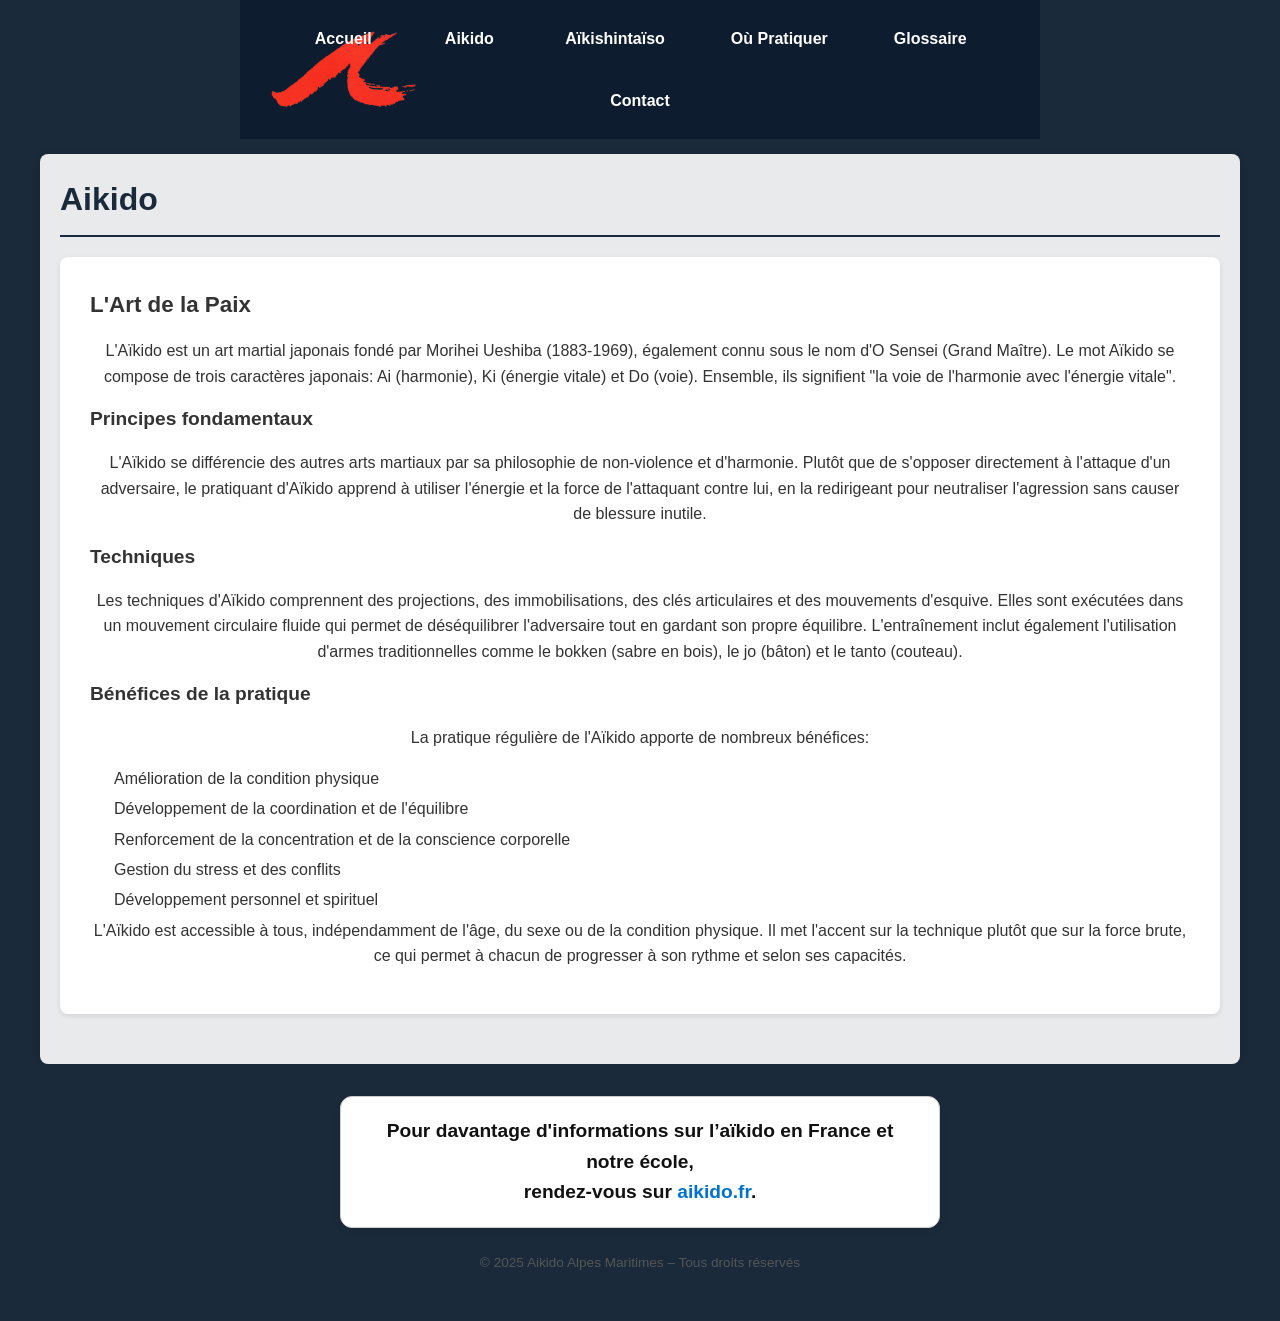
==== aikido.html @ 964fec21 "Initial commit." ====
<!DOCTYPE html>
<html lang="fr">
<head>
    <meta charset="UTF-8">
    <meta name="viewport" content="width=device-width, initial-scale=1.0">
    <title>Aikido</title>
    <link rel="stylesheet" href="style.css">
</head>
<body>
    <header>
        <nav class="nav-banner">
            <div class="nav-inner">
              <a href="index.html" class="nav-link">Accueil</a>
              <a href="aikido.html" class="nav-link">Aikido</a>
              <a href="aikishintaiso.html" class="nav-link">Aïkishintaïso</a>
              <a href="ou-pratiquer.html" class="nav-link">Où Pratiquer</a>
              <a href="glossaire.html" class="nav-link">Glossaire</a>
              <a href="contact.html" class="nav-link">Contact</a>
            </div>
          </nav>
      </header>
    <main class="container">
        <h1>Aikido</h1>
        <div class="aikido-info">
            <h2>L'Art de la Paix</h2>
            <p>L'Aïkido est un art martial japonais fondé par Morihei Ueshiba (1883-1969), également connu sous le nom d'O Sensei (Grand Maître). Le mot Aïkido se compose de trois caractères japonais: Ai (harmonie), Ki (énergie vitale) et Do (voie). Ensemble, ils signifient "la voie de l'harmonie avec l'énergie vitale".</p>
            <h3>Principes fondamentaux</h3>
            <p>L'Aïkido se différencie des autres arts martiaux par sa philosophie de non-violence et d'harmonie. Plutôt que de s'opposer directement à l'attaque d'un adversaire, le pratiquant d'Aïkido apprend à utiliser l'énergie et la force de l'attaquant contre lui, en la redirigeant pour neutraliser l'agression sans causer de blessure inutile.</p>
            <h3>Techniques</h3>
            <p>Les techniques d'Aïkido comprennent des projections, des immobilisations, des clés articulaires et des mouvements d'esquive. Elles sont exécutées dans un mouvement circulaire fluide qui permet de déséquilibrer l'adversaire tout en gardant son propre équilibre. L'entraînement inclut également l'utilisation d'armes traditionnelles comme le bokken (sabre en bois), le jo (bâton) et le tanto (couteau).</p>
            <h3>Bénéfices de la pratique</h3>
            <p>La pratique régulière de l'Aïkido apporte de nombreux bénéfices:</p>
            <ul>
                <li>Amélioration de la condition physique</li>
                <li>Développement de la coordination et de l'équilibre</li>
                <li>Renforcement de la concentration et de la conscience corporelle</li>
                <li>Gestion du stress et des conflits</li>
                <li>Développement personnel et spirituel</li>
            </ul>
            <p>L'Aïkido est accessible à tous, indépendamment de l'âge, du sexe ou de la condition physique. Il met l'accent sur la technique plutôt que sur la force brute, ce qui permet à chacun de progresser à son rythme et selon ses capacités.</p>
        </div>
    </main>
    <footer>
        <div class="footer-card">
          <p class="footer-highlight">
            Pour davantage d'informations sur l’aïkido en France et notre école,<br>
            rendez-vous sur
            <a href="https://www.aikido.fr" target="_blank" rel="noopener">aikido.fr</a>.
          </p>
        </div>
        <p class="footer-copy">&copy; 2025 Aikido Alpes Maritimes – Tous droits réservés</p>
      </footer>
</body>
</html>
---- style.css ----
* {
    margin: 0;
    padding: 0;
    box-sizing: border-box;
    font-family: 'Arial', sans-serif;
}

.nav-banner {
    background: url('images/vague-fond.png') no-repeat left center / contain;
    background-color: #0d1c2e;
    padding: 1rem 0;
    width: 100%;
}

.nav-inner {
    display: flex;
    flex-wrap: wrap;
    justify-content: center;
    gap: 1rem;
    max-width: 1200px;
    margin: 0 auto;
    padding: 0 1rem;
}

body {
    background-color: #1a2a3a;
    color: #333;
    line-height: 1.6;
    min-height: 100vh;
    display: flex;
    flex-direction: column;
}

.container {
    width: 95%;
    max-width: 1200px;
    margin: 0 auto;
    padding: 15px;
    background-color: #fff;
    flex: 1;
}
.content {
    color: #111;
    line-height: 1.6;
}


section {
    margin-bottom: 2rem;
}

section h2 {
    color: #0d1c2e; /* Aikido brand dark blue */
    margin-bottom: 0.5rem;
}

ul {
    list-style-type: none;
    padding-left: 1.5rem;
}

ul li {
    list-style-type: none;
    margin-bottom: 0.3rem;
}

.center {
    text-align: center;
}

.logo {
    font-size: 1.8rem;
    font-weight: bold;
    text-align: center;
    margin-bottom: 15px;
    color: white;
    padding: 0 10px;
}

nav {
    display: flex;
    flex-wrap: wrap;
    justify-content: center;
    background-color: rgba(44, 62, 80, 0.8);
    padding: 5px;
    margin: 0 auto;
    width: 100%;
    max-width: 800px;
}

nav a {
    color: white;
    text-decoration: none;
    padding: 8px 12px;
    margin: 3px;
    transition: background-color 0.3s;
    font-weight: bold;
    border-radius: 4px;
    font-size: 0.9rem;
    text-align: center;
    flex: 1;
    min-width: 100px;
}

nav a:hover {
    background-color: #34495e;
}

nav a.active {
    background-color: #34495e;
    color: white;
}

main.container {
    width: 100%;
    max-width: 1200px;
    margin: 0 auto;
    padding: 20px;
    box-sizing: border-box;
    background-color: rgba(255, 255, 255, 0.9);
    border-radius: 8px;
    margin-top: 15px;
    padding: 15px;
    box-shadow: 0 2px 10px rgba(0, 0, 0, 0.1);
}

h1 {
    color: #1a2a3a;
    font-size: 1.6rem;
    margin-bottom: 20px;
    border-bottom: 2px solid #1a2a3a;
    padding-bottom: 10px;
}

h2 {
    font-size: 1.4rem;
    margin-bottom: 15px;
}

h3 {
    font-size: 1.2rem;
    margin-bottom: 15px;
}

p {
    text-align: center;
    margin-bottom: 15px;
}

.facebook-posts {
    display: flex;
    justify-content: center;
    align-items: center;
    flex-direction: column;
}

.post {
    background-color: white;
    border-radius: 8px;
    padding: 15px;
    box-shadow: 0 2px 5px rgba(0,0,0,0.1);
}

.post-header {
    display: flex;
    align-items: center;
    margin-bottom: 15px;
}

.post-avatar {
    width: 50px;
    height: 50px;
    border-radius: 50%;
    margin-right: 15px;
    background-color: #ddd;
}

.post-meta h3 {
    margin-bottom: 5px;
}

.post-date {
    color: #777;
    font-size: 0.9rem;
}

.post-content {
    margin-bottom: 15px;
}

.post-image {
    width: 100%;
    max-height: 400px;
    object-fit: cover;
    border-radius: 5px;
    margin-bottom: 15px;
}

.aikido-info, .aikishintaiso-info, .practice-info, .contact-info {
    background-color: white;
    border-radius: 8px;
    padding: 30px;
    box-shadow: 0 2px 5px rgba(0,0,0,0.1);
    margin-bottom: 30px;
}

.practice-schedule {
    width: 100%;
    border-collapse: collapse;
    margin-top: 20px;
}

.practice-schedule th, .practice-schedule td {
    border: 1px solid #ddd;
    padding: 12px;
    text-align: left;
}

.practice-schedule th {
    background-color: #f2f2f2;
}

.practice-schedule tr:nth-child(even) {
    background-color: #f9f9f9;
}

.contact-form {
    display: grid;
    gap: 15px;
    margin-top: 20px;
}

.form-group {
    display: flex;
    flex-direction: column;
}

.form-group label {
    margin-bottom: 5px;
    font-weight: bold;
}

.form-group input, .form-group textarea {
    width: 100%;
    padding: 10px;
    border: 1px solid #ddd;
    border-radius: 4px;
    font-size: 1rem;
}

.form-group textarea {
    min-height: 150px;
}

button {
    background-color: #1a2a3a;
    color: white;
    border: none;
    padding: 12px 20px;
    border-radius: 4px;
    cursor: pointer;
    font-weight: bold;
}

button:hover {
    background-color: #34495e;
}

footer {
    background-color: #1a2a3a;
    text-align: center;
    padding: 15px 10px;
    margin-top: auto;
    width: 100%;
    font-size: 0.9rem;
}

/* Dojo Cards Styles */
.dojo-list {
    display: flex;
    flex-wrap: wrap;
    justify-content: space-between;
}

.dojo-card {
    flex: 1 1 calc(33.333% - 20px);
    margin: 10px;
    background-color: white;
    border-radius: 8px;
    padding: 15px;
    box-shadow: 0 2px 5px rgba(0,0,0,0.1);
    display: flex;
    flex-direction: column;
    align-items: center;
    justify-content: space-between;
}

.dojo-card h2 {
    color: #1a2a3a;
    margin-bottom: 15px;
    font-size: 1.5rem;
}

.dojo-card h3 {
    color: #2c3e50;
    margin: 20px 0 10px;
    font-size: 1.2rem;
}

.dojo-card h4 {
    color: #34495e;
    margin: 15px 0 10px;
    font-size: 1.1rem;
}

.dojo-card p {
    margin-bottom: 10px;
    line-height: 1.5;
}

.dojo-card ul {
    list-style-type: disc;
    padding-left: 20px;
    margin-bottom: 15px;
}

.dojo-card ul li {
    margin-bottom: 8px;
    list-style-type: none;
}

/* Media Queries */
@media (min-width: 480px) {
    .logo {
        font-size: 2rem;
    }
    
    nav a {
        padding: 10px 15px;
        font-size: 1rem;
    }
    
    main.container {
        padding: 20px;
    }
}

@media (min-width: 768px) {
    .container {
        width: 90%;
        padding: 20px;
    }
    
    .logo {
        font-size: 2.5rem;
        margin-bottom: 20px;
    }
    
    nav {
        padding: 10px 0;
    }
    
    nav a {
        padding: 10px 20px;
        margin: 0 5px;
        flex: none;
    }
    
    .facebook-posts {
        grid-template-columns: repeat(2, 1fr);
        gap: 25px;
        padding: 0;
    }
    
    .dojo-list {
        grid-template-columns: repeat(2, 1fr);
        gap: 25px;
    }
    
    h1 {
        font-size: 2rem;
    }
}

@media (min-width: 1024px) {
    .dojo-list {
        display: flex;
        flex-wrap: nowrap;
        justify-content: space-between;
    }

    .dojo-card {
        flex: 1 1 calc(33.333% - 20px);
        max-width: calc(33.333% - 20px);
    }
}

/* Loading message */
.loading-message {
    background-color: rgba(255, 255, 255, 0.9);
    border-radius: 8px;
    padding: 20px;
    text-align: center;
    box-shadow: 0 2px 5px rgba(0,0,0,0.1);
    margin: 15px auto;
    max-width: 600px;
}

.loading-message p {
    color: #666;
    font-style: italic;
    margin-bottom: 0;
    font-size: 0.9rem;
}

/* Page visibility */
.page {
    display: none;
    opacity: 0;
    transition: opacity 0.3s ease;
    width: 100%;
    max-width: 1000px;
    margin: 0 auto;
}

.page.active {
    display: block;
    opacity: 1;
}

/* Actualités section */
#actualites {
    max-width: 1200px;
    margin: 0 auto;
}

#actualites h1 {
    text-align: center;
    margin-bottom: 40px;
}

#actualites p {
    text-align: center;
    font-size: 1.1em;
    margin-bottom: 30px;
    color: #2c3e50;
}

.facebook-posts {
    display: grid;
    grid-template-columns: 1fr;
    gap: 30px;
    margin-top: 30px;
    padding: 0 15px;
}

@media (min-width: 768px) {
    .facebook-posts {
        grid-template-columns: repeat(2, 1fr);
    }
}

@media (min-width: 1024px) {
    .facebook-posts {
        grid-template-columns: repeat(3, 1fr);
    }
}

.facebook-container {
    background-color: #f9f9f9;
    border: 1px solid #ddd;
    border-radius: 8px;
    padding: 20px;
    margin-bottom: 30px;
    text-align: center;
}

#facebook-plugin {
    max-width: 500px;
    margin: 0 auto;
}

.loading-message {
    display: none;
}

@media (max-width: 768px) {
    .facebook-container {
        padding: 15px;
    }

    #facebook-plugin {
        width: 100%;
    }

    .dojo-card {
        flex: 1 1 100%;
    }
}

.map-container {
    width: 100%;
    max-width: 100%;
    height: auto;
    margin: 0;
    box-shadow: none;
}

iframe {
    width: 100%;
    height: 300px;
    max-width: 100%;
    border: 0;
    display: block;
    margin: 0 auto;
}

@media (max-width: 768px) {
    iframe {
        width: 100%;
        height: auto;
    }
} 

/* Facebook content wrapper for centering */
.facebook-content-wrapper {
    display: flex;
    flex-direction: column;
    align-items: center;
    width: 100%;
    max-width: 600px;
    margin: 0 auto;
}

/* Facebook posts styling */
.facebook-posts {
    width: 100%;
    margin-top: 20px;
}

.loading-message {
    padding: 15px;
    background-color: #f5f5f5;
    border-radius: 5px;
    text-align: center;
    color: #666;
}

.post {
    margin-bottom: 20px;
    padding: 15px;
    background-color: white;
    border-radius: 8px;
    box-shadow: 0 1px 3px rgba(0, 0, 0, 0.1);
    width: 100%;
    box-sizing: border-box;
}

.post-header {
    display: flex;
    align-items: center;
    margin-bottom: 10px;
}

.post-avatar {
    width: 40px;
    height: 40px;
    min-width: 40px; /* Prevent shrinking on small screens */
    border-radius: 50%;
    background-color: #f0f0f0;
    overflow: hidden;
    margin-right: 10px;
}

.post-avatar img {
    width: 100%;
    height: 100%;
    object-fit: cover;
}

.post-meta {
    overflow: hidden; /* Prevent text overflow */
}

.post-meta h3 {
    margin: 0;
    font-size: 16px;
    font-weight: 600;
    white-space: nowrap;
    overflow: hidden;
    text-overflow: ellipsis;
}

.post-date {
    font-size: 12px;
    color: #666;
}

.post-content {
    line-height: 1.4;
}

.post-content p {
    margin-top: 0;
    word-wrap: break-word;
}

.post-image {
    max-width: 100%;
    height: auto;
    margin: 10px 0;
    border-radius: 4px;
    display: block;
}

.post-link {
    display: inline-block;
    margin-top: 10px;
    color: #3b5998;
    text-decoration: none;
    font-size: 14px;
}

.post-link:hover {
    text-decoration: underline;
}

.error-message {
    background-color: #fff8f8;
    border-left: 3px solid #ffcccb;
}

.error-message p {
    color: #555;
}

.error-message a {
    color: #3b5998;
    text-decoration: none;
}

.error-message a:hover {
    text-decoration: underline;
}

/* Make sure Facebook plugin and our custom posts don't show at the same time */
.fb-page-container {
    display: none; /* Hidden by default, will be shown as fallback */
    width: 100%;
    max-width: 500px;
    margin: 0 auto;
}

/* Make the embedded Facebook timeline responsive */
.fb-page {
    width: 100%;
}

.fb-page span,
.fb-page iframe {
    width: 100% !important;
    max-width: 100% !important;
}

/* Responsive adjustments */
@media (max-width: 768px) {
    .facebook-content-wrapper {
        padding: 0 10px;
    }
    
    .post {
        padding: 12px;
    }
    
    .post-avatar {
        width: 36px;
        height: 36px;
        min-width: 36px;
    }
    
    .post-meta h3 {
        font-size: 15px;
    }
    
    .post-date {
        font-size: 11px;
    }
}

@media (max-width: 480px) {
    .post {
        padding: 10px;
    }
    
    .post-avatar {
        width: 32px;
        height: 32px;
        min-width: 32px;
    }
    
    .post-content {
        font-size: 14px;
    }
}   
/* Facebook content wrapper for centering */
.facebook-content-wrapper {
    display: flex;
    flex-direction: column;
    align-items: center;
    width: 100%;
    max-width: 600px;
    margin: 0 auto;
    position: relative; /* For proper positioning of loading elements */
}

/* Facebook posts styling */
.facebook-posts {
    width: 100%;
    margin-top: 20px;
    min-height: 200px; /* Ensure there's space while loading */
}

.loading-message {
    padding: 15px;
    background-color: #f5f5f5;
    border-radius: 5px;
    text-align: center;
    color: #666;
    display: flex;
    align-items: center;
    justify-content: center;
}

/* Loading animation */
.loading-message:before {
    content: "";
    display: inline-block;
    width: 20px;
    height: 20px;
    margin-right: 10px;
    border: 3px solid #ddd;
    border-top-color: #3b5998;
    border-radius: 50%;
    animation: spinner 1s linear infinite;
}

@keyframes spinner {
    to {transform: rotate(360deg);}
}

.post {
    margin-bottom: 20px;
    padding: 15px;
    background-color: white;
    border-radius: 8px;
    box-shadow: 0 1px 3px rgba(0, 0, 0, 0.1);
    width: 100%;
    box-sizing: border-box;
    opacity: 0;
    animation: fadeIn 0.5s forwards;
}

@keyframes fadeIn {
    to {opacity: 1;}
}

/* Add some delay to each post for a nicer effect */
.post:nth-child(1) { animation-delay: 0.1s; }
.post:nth-child(2) { animation-delay: 0.2s; }
.post:nth-child(3) { animation-delay: 0.3s; }
.post:nth-child(4) { animation-delay: 0.4s; }
.post:nth-child(5) { animation-delay: 0.5s; }
.post:nth-child(6) { animation-delay: 0.6s; }

.post-header {
    display: flex;
    align-items: center;
    margin-bottom: 10px;
}

.post-avatar {
    width: 40px;
    height: 40px;
    min-width: 40px; /* Prevent shrinking on small screens */
    border-radius: 50%;
    background-color: #f0f0f0;
    overflow: hidden;
    margin-right: 10px;
}

.post-avatar img {
    width: 100%;
    height: 100%;
    object-fit: cover;
}

.post-meta {
    overflow: hidden; /* Prevent text overflow */
}

.post-meta h3 {
    margin: 0;
    font-size: 16px;
    font-weight: 600;
    white-space: nowrap;
    overflow: hidden;
    text-overflow: ellipsis;
}

.post-date {
    font-size: 12px;
    color: #666;
}

.post-content {
    line-height: 1.4;
}

.post-content p {
    margin-top: 0;
    word-wrap: break-word;
}

.post-image {
    max-width: 100%;
    height: auto;
    margin: 10px 0;
    border-radius: 4px;
    display: block;
}

.post-link {
    display: inline-block;
    margin-top: 10px;
    color: #3b5998;
    text-decoration: none;
    font-size: 14px;
}

.post-link:hover {
    text-decoration: underline;
}

.error-message {
    background-color: #fff8f8;
    border-left: 3px solid #ffcccb;
}

.error-message p {
    color: #555;
}

.error-message a {
    color: #3b5998;
    text-decoration: none;
}

.error-message a:hover {
    text-decoration: underline;
}

/* Facebook plugin styling */
.fb-page-container {
    width: 100%;
    max-width: 500px;
    margin: 0 auto;
}

/* Make the embedded Facebook timeline responsive */
.fb-page {
    width: 100%;
}

.fb-page span,
.fb-page iframe {
    width: 100% !important;
    max-width: 100% !important;
}

/* Static fallback message styling */
.static-fallback-message {
    padding: 15px;
    background-color: #f8f9fa;
    border-radius: 8px;
    text-align: center;
    margin-top: 20px;
    border: 1px solid #e9ecef;
}

.static-fallback-message p {
    margin: 0;
    color: #555;
}

.static-fallback-message a {
    color: #3b5998;
    font-weight: bold;
    text-decoration: none;
}

.static-fallback-message a:hover {
    text-decoration: underline;
}

/* Responsive adjustments */
@media (max-width: 768px) {
    .facebook-content-wrapper {
        padding: 0 10px;
    }
    
    .post {
        padding: 12px;
    }
    
    .post-avatar {
        width: 36px;
        height: 36px;
        min-width: 36px;
    }
    
    .post-meta h3 {
        font-size: 15px;
    }
    
    .post-date {
        font-size: 11px;
    }
}

@media (max-width: 480px) {
    .post {
        padding: 10px;
    }
    
    .post-avatar {
        width: 32px;
        height: 32px;
        min-width: 32px;
    }
    
    .post-content {
        font-size: 14px;
    }
}

footer {
    padding: 2rem 1rem;
    text-align: center;
    font-size: 0.95rem;
    color: #111;
}

.footer-card {
    background-color: #ffffff;
    border: 1px solid #ccc;
    border-radius: 12px;
    padding: 1.2rem 1.5rem;
    margin: 0 auto 1.5rem;
    max-width: 600px;
    box-shadow: 0 4px 8px rgba(0, 0, 0, 0.05);
    color: #111;
}

.footer-card h4 {
    margin: 0;
    font-size: 1rem;
    font-weight: normal;
    color: #111;
}

.footer-card a {
    color: #0074cc;
    text-decoration: none;
    font-weight: 600;
}

.footer-card a:hover {
    text-decoration: underline;
}

.footer-copy {
    font-size: 0.85rem;
    color: #555;
}

.footer-highlight {
    font-size: 1.2rem;
    font-weight: 600;
    color: #111;
    margin: 0;
}
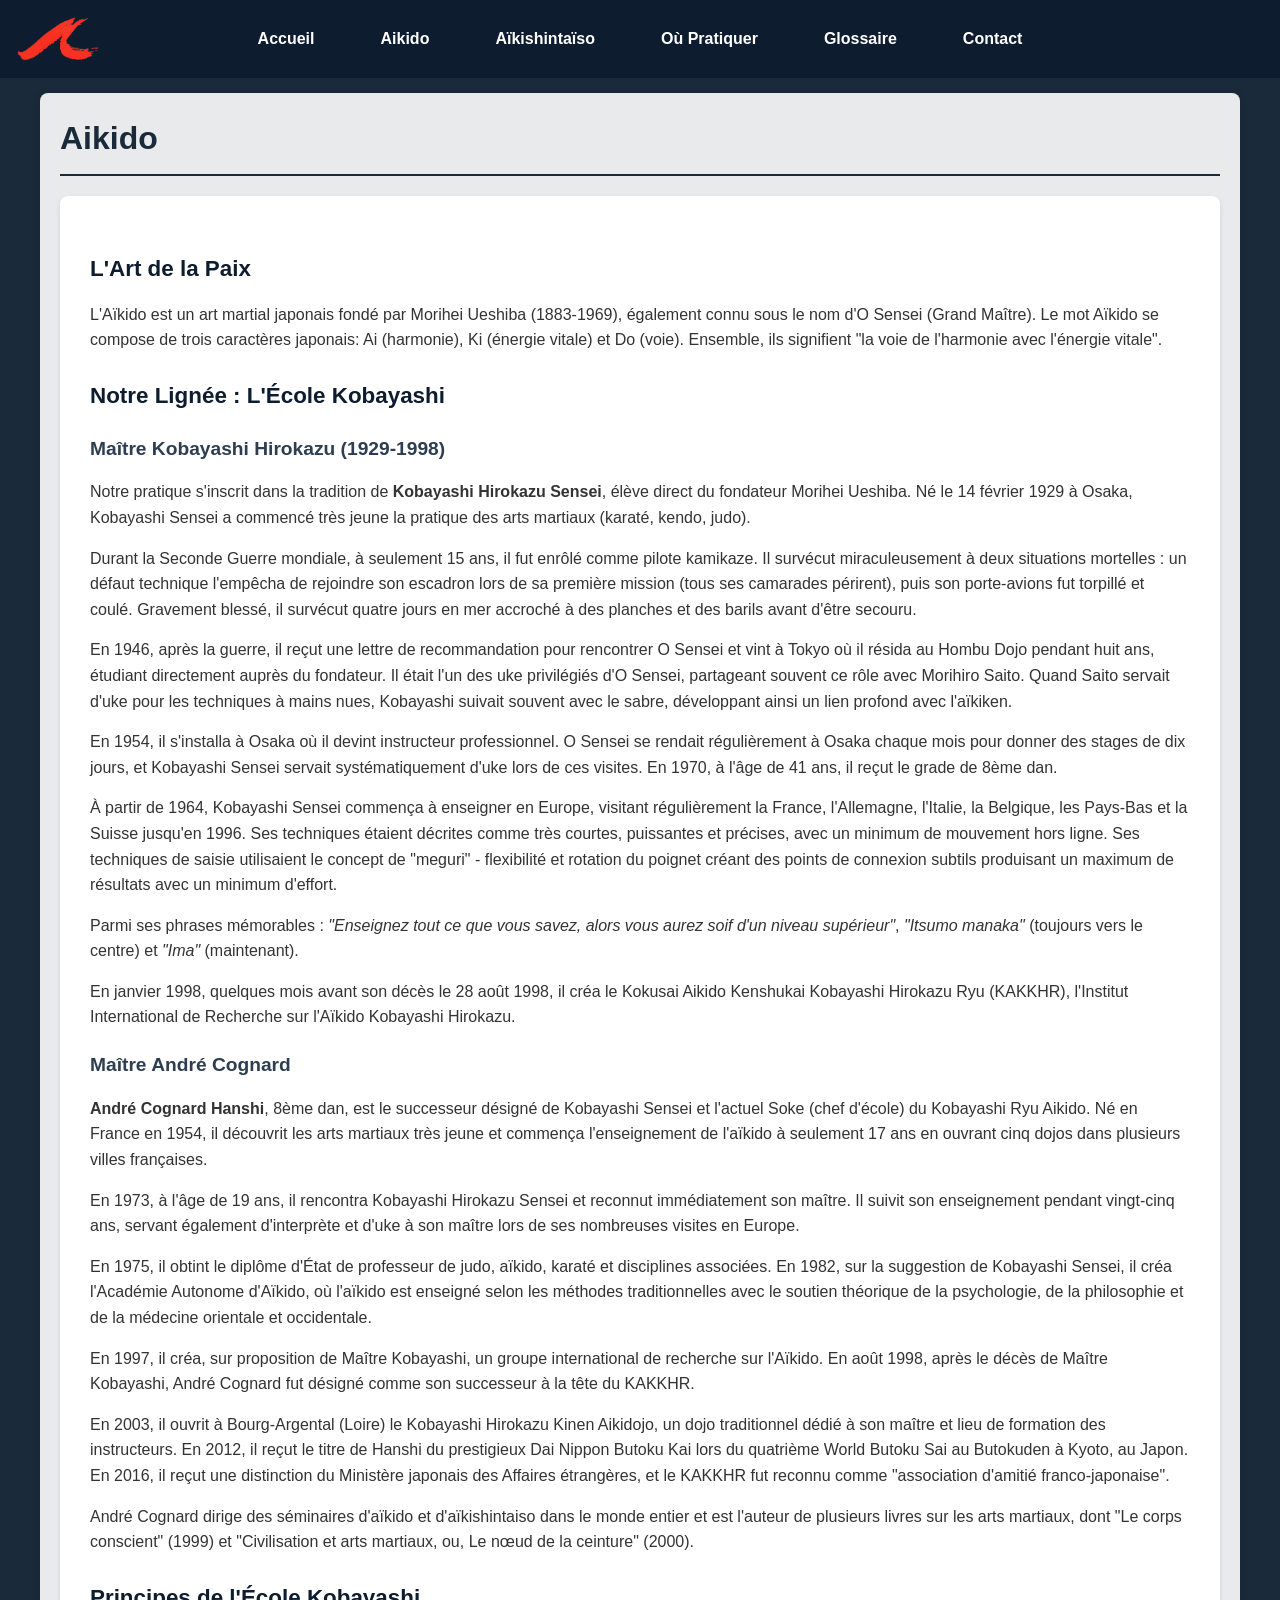
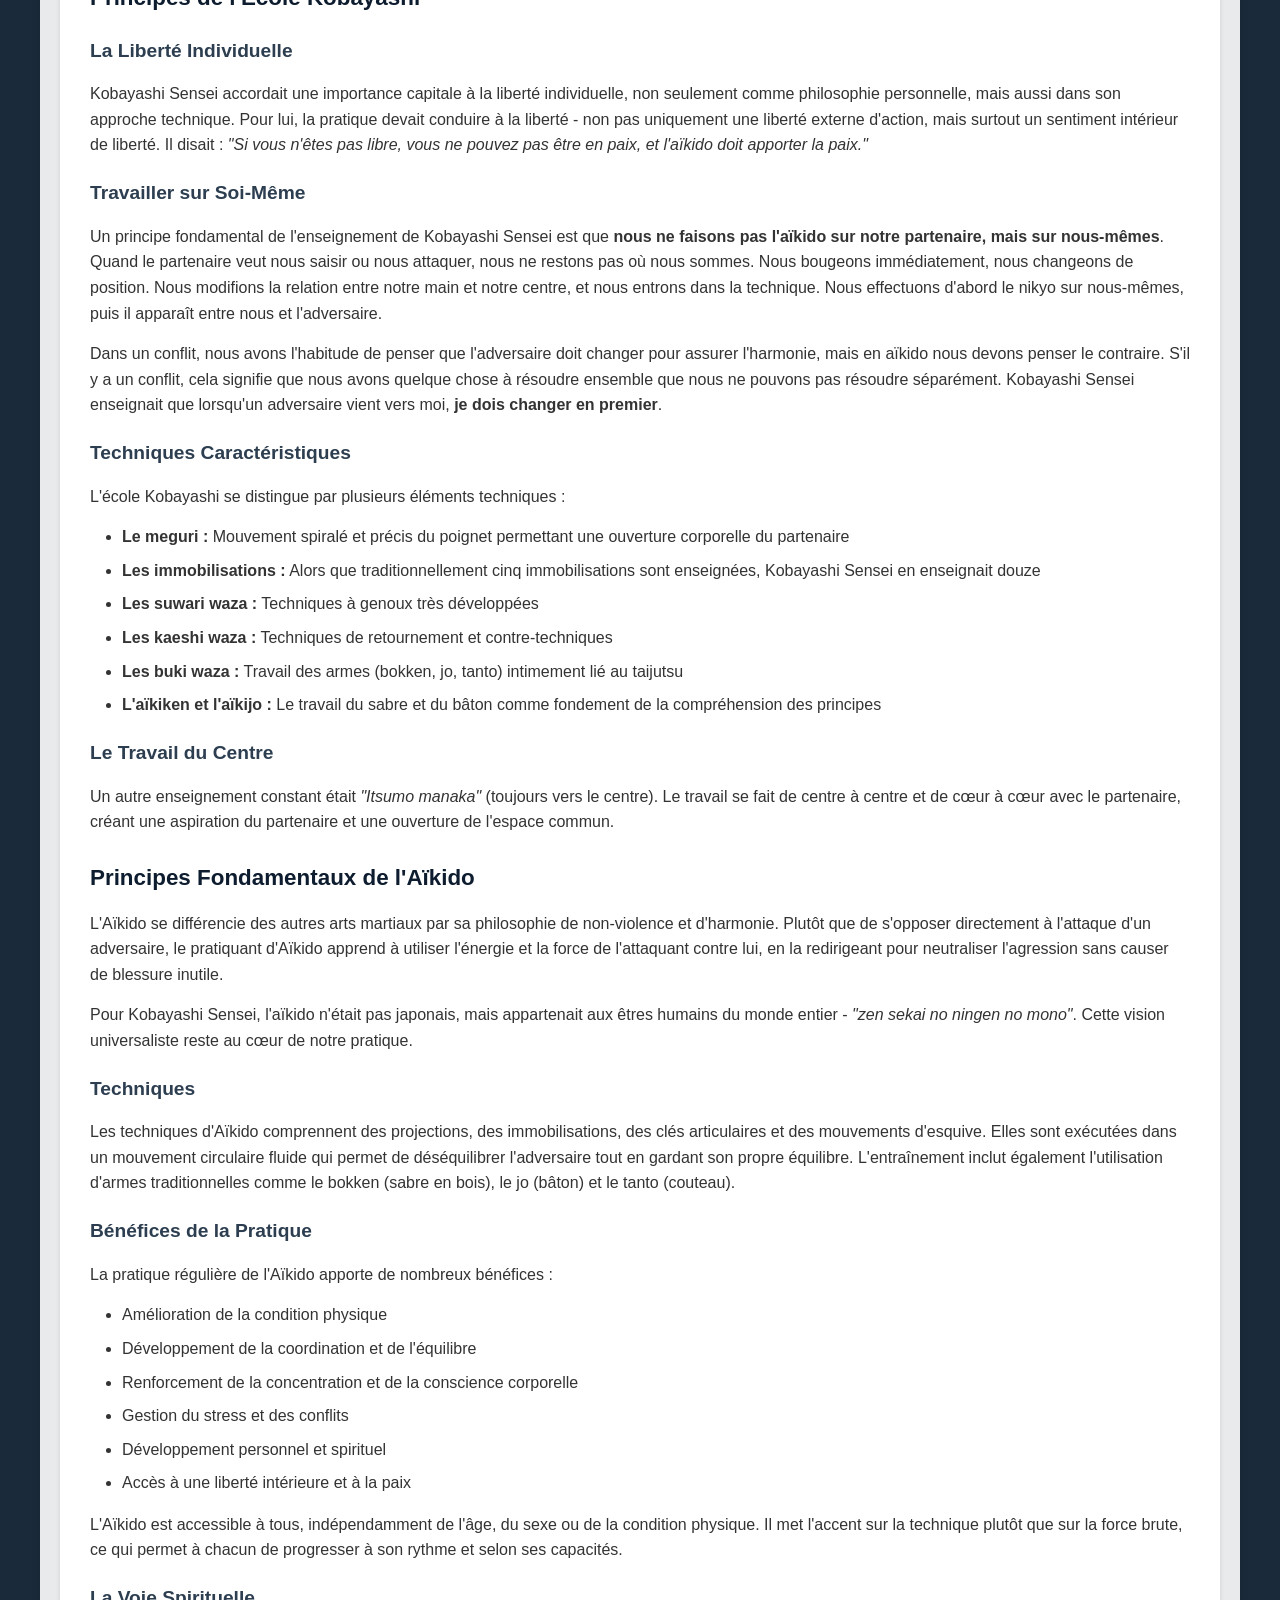
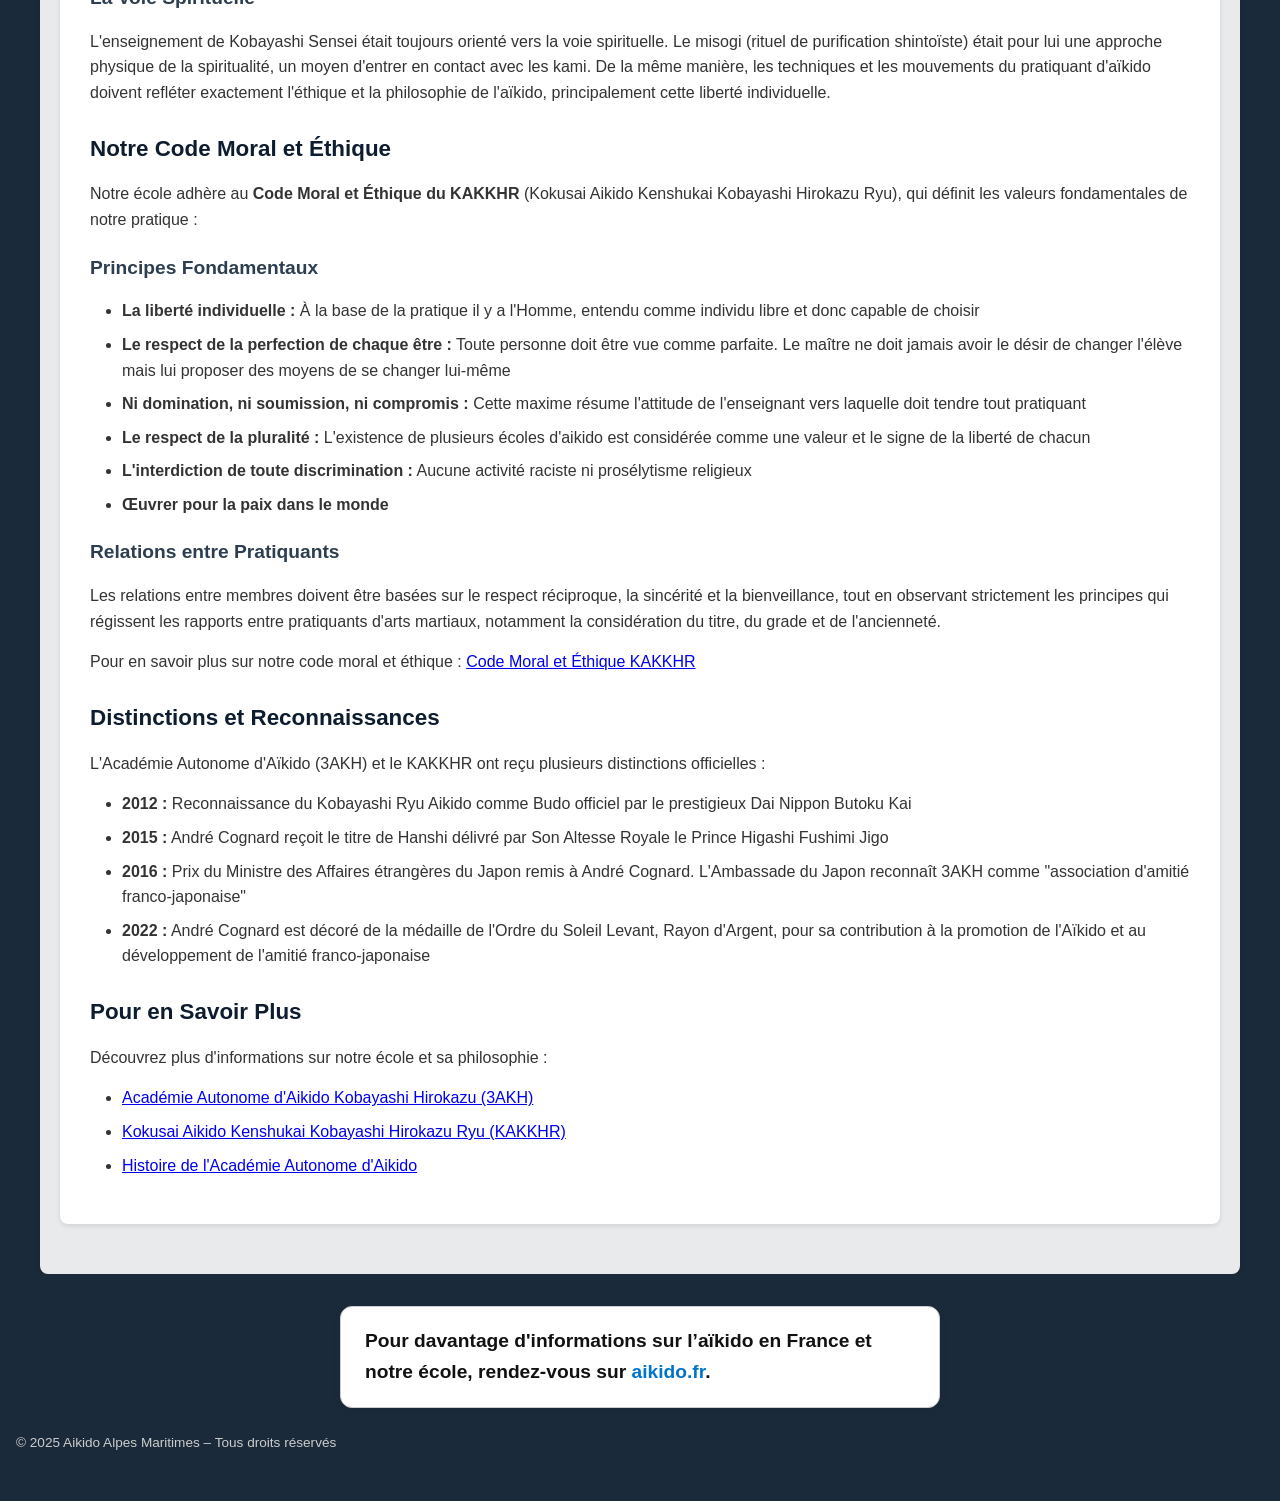
==== commit e2192253: "Fixed documentation and added favico and stuff." ====
--- a/aikido.html
+++ b/aikido.html
@@ -1,54 +1,154 @@
-<!DOCTYPE html>
-<html lang="fr">
-<head>
-    <meta charset="UTF-8">
-    <meta name="viewport" content="width=device-width, initial-scale=1.0">
-    <title>Aikido</title>
-    <link rel="stylesheet" href="style.css">
-</head>
-<body>
-    <header>
-        <nav class="nav-banner">
-            <div class="nav-inner">
-              <a href="index.html" class="nav-link">Accueil</a>
-              <a href="aikido.html" class="nav-link">Aikido</a>
-              <a href="aikishintaiso.html" class="nav-link">Aïkishintaïso</a>
-              <a href="ou-pratiquer.html" class="nav-link">Où Pratiquer</a>
-              <a href="glossaire.html" class="nav-link">Glossaire</a>
-              <a href="contact.html" class="nav-link">Contact</a>
-            </div>
-          </nav>
-      </header>
-    <main class="container">
-        <h1>Aikido</h1>
-        <div class="aikido-info">
-            <h2>L'Art de la Paix</h2>
-            <p>L'Aïkido est un art martial japonais fondé par Morihei Ueshiba (1883-1969), également connu sous le nom d'O Sensei (Grand Maître). Le mot Aïkido se compose de trois caractères japonais: Ai (harmonie), Ki (énergie vitale) et Do (voie). Ensemble, ils signifient "la voie de l'harmonie avec l'énergie vitale".</p>
-            <h3>Principes fondamentaux</h3>
-            <p>L'Aïkido se différencie des autres arts martiaux par sa philosophie de non-violence et d'harmonie. Plutôt que de s'opposer directement à l'attaque d'un adversaire, le pratiquant d'Aïkido apprend à utiliser l'énergie et la force de l'attaquant contre lui, en la redirigeant pour neutraliser l'agression sans causer de blessure inutile.</p>
-            <h3>Techniques</h3>
-            <p>Les techniques d'Aïkido comprennent des projections, des immobilisations, des clés articulaires et des mouvements d'esquive. Elles sont exécutées dans un mouvement circulaire fluide qui permet de déséquilibrer l'adversaire tout en gardant son propre équilibre. L'entraînement inclut également l'utilisation d'armes traditionnelles comme le bokken (sabre en bois), le jo (bâton) et le tanto (couteau).</p>
-            <h3>Bénéfices de la pratique</h3>
-            <p>La pratique régulière de l'Aïkido apporte de nombreux bénéfices:</p>
-            <ul>
-                <li>Amélioration de la condition physique</li>
-                <li>Développement de la coordination et de l'équilibre</li>
-                <li>Renforcement de la concentration et de la conscience corporelle</li>
-                <li>Gestion du stress et des conflits</li>
-                <li>Développement personnel et spirituel</li>
-            </ul>
-            <p>L'Aïkido est accessible à tous, indépendamment de l'âge, du sexe ou de la condition physique. Il met l'accent sur la technique plutôt que sur la force brute, ce qui permet à chacun de progresser à son rythme et selon ses capacités.</p>
-        </div>
-    </main>
-    <footer>
-        <div class="footer-card">
-          <p class="footer-highlight">
-            Pour davantage d'informations sur l’aïkido en France et notre école,<br>
-            rendez-vous sur
-            <a href="https://www.aikido.fr" target="_blank" rel="noopener">aikido.fr</a>.
-          </p>
-        </div>
-        <p class="footer-copy">&copy; 2025 Aikido Alpes Maritimes – Tous droits réservés</p>
-      </footer>
-</body>
-</html> +<!DOCTYPE html>
+<html lang="fr">
+<head>
+    <meta charset="UTF-8">
+    <meta name="viewport" content="width=device-width, initial-scale=1.0">
+    <title>Aikido</title>
+    <link rel="stylesheet" href="style.css">
+    <link rel="icon" type="image/x-icon" href="favicon.ico">
+</head>
+<body>
+    <header>
+        <nav class="nav-banner">
+            <div class="nav-inner">
+              <a href="index.html" class="nav-link">Accueil</a>
+              <a href="aikido.html" class="nav-link">Aikido</a>
+              <a href="aikishintaiso.html" class="nav-link">Aïkishintaïso</a>
+              <a href="ou-pratiquer.html" class="nav-link">Où Pratiquer</a>
+              <a href="glossaire.html" class="nav-link">Glossaire</a>
+              <a href="contact.html" class="nav-link">Contact</a>
+            </div>
+          </nav>
+      </header>
+    <main class="container">
+        <h1>Aikido</h1>
+        <div class="aikido-info">
+            <h2>L'Art de la Paix</h2>
+            <p>L'Aïkido est un art martial japonais fondé par Morihei Ueshiba (1883-1969), également connu sous le nom d'O Sensei (Grand Maître). Le mot Aïkido se compose de trois caractères japonais: Ai (harmonie), Ki (énergie vitale) et Do (voie). Ensemble, ils signifient "la voie de l'harmonie avec l'énergie vitale".</p>
+            
+            <h2>Notre Lignée : L'École Kobayashi</h2>
+            
+            <h3>Maître Kobayashi Hirokazu (1929-1998)</h3>
+            <p>Notre pratique s'inscrit dans la tradition de <strong>Kobayashi Hirokazu Sensei</strong>, élève direct du fondateur Morihei Ueshiba. Né le 14 février 1929 à Osaka, Kobayashi Sensei a commencé très jeune la pratique des arts martiaux (karaté, kendo, judo).</p>
+            
+            <p>Durant la Seconde Guerre mondiale, à seulement 15 ans, il fut enrôlé comme pilote kamikaze. Il survécut miraculeusement à deux situations mortelles : un défaut technique l'empêcha de rejoindre son escadron lors de sa première mission (tous ses camarades périrent), puis son porte-avions fut torpillé et coulé. Gravement blessé, il survécut quatre jours en mer accroché à des planches et des barils avant d'être secouru.</p>
+            
+            <p>En 1946, après la guerre, il reçut une lettre de recommandation pour rencontrer O Sensei et vint à Tokyo où il résida au Hombu Dojo pendant huit ans, étudiant directement auprès du fondateur. Il était l'un des uke privilégiés d'O Sensei, partageant souvent ce rôle avec Morihiro Saito. Quand Saito servait d'uke pour les techniques à mains nues, Kobayashi suivait souvent avec le sabre, développant ainsi un lien profond avec l'aïkiken.</p>
+            
+            <p>En 1954, il s'installa à Osaka où il devint instructeur professionnel. O Sensei se rendait régulièrement à Osaka chaque mois pour donner des stages de dix jours, et Kobayashi Sensei servait systématiquement d'uke lors de ces visites. En 1970, à l'âge de 41 ans, il reçut le grade de 8ème dan.</p>
+            
+            <p>À partir de 1964, Kobayashi Sensei commença à enseigner en Europe, visitant régulièrement la France, l'Allemagne, l'Italie, la Belgique, les Pays-Bas et la Suisse jusqu'en 1996. Ses techniques étaient décrites comme très courtes, puissantes et précises, avec un minimum de mouvement hors ligne. Ses techniques de saisie utilisaient le concept de "meguri" - flexibilité et rotation du poignet créant des points de connexion subtils produisant un maximum de résultats avec un minimum d'effort.</p>
+            
+            <p>Parmi ses phrases mémorables : <em>"Enseignez tout ce que vous savez, alors vous aurez soif d'un niveau supérieur"</em>, <em>"Itsumo manaka"</em> (toujours vers le centre) et <em>"Ima"</em> (maintenant).</p>
+            
+            <p>En janvier 1998, quelques mois avant son décès le 28 août 1998, il créa le Kokusai Aikido Kenshukai Kobayashi Hirokazu Ryu (KAKKHR), l'Institut International de Recherche sur l'Aïkido Kobayashi Hirokazu.</p>
+            
+            <h3>Maître André Cognard</h3>
+            <p><strong>André Cognard Hanshi</strong>, 8ème dan, est le successeur désigné de Kobayashi Sensei et l'actuel Soke (chef d'école) du Kobayashi Ryu Aikido. Né en France en 1954, il découvrit les arts martiaux très jeune et commença l'enseignement de l'aïkido à seulement 17 ans en ouvrant cinq dojos dans plusieurs villes françaises.</p>
+            
+            <p>En 1973, à l'âge de 19 ans, il rencontra Kobayashi Hirokazu Sensei et reconnut immédiatement son maître. Il suivit son enseignement pendant vingt-cinq ans, servant également d'interprète et d'uke à son maître lors de ses nombreuses visites en Europe.</p>
+            
+            <p>En 1975, il obtint le diplôme d'État de professeur de judo, aïkido, karaté et disciplines associées. En 1982, sur la suggestion de Kobayashi Sensei, il créa l'Académie Autonome d'Aïkido, où l'aïkido est enseigné selon les méthodes traditionnelles avec le soutien théorique de la psychologie, de la philosophie et de la médecine orientale et occidentale.</p>
+            
+            <p>En 1997, il créa, sur proposition de Maître Kobayashi, un groupe international de recherche sur l'Aïkido. En août 1998, après le décès de Maître Kobayashi, André Cognard fut désigné comme son successeur à la tête du KAKKHR.</p>
+            
+            <p>En 2003, il ouvrit à Bourg-Argental (Loire) le Kobayashi Hirokazu Kinen Aikidojo, un dojo traditionnel dédié à son maître et lieu de formation des instructeurs. En 2012, il reçut le titre de Hanshi du prestigieux Dai Nippon Butoku Kai lors du quatrième World Butoku Sai au Butokuden à Kyoto, au Japon. En 2016, il reçut une distinction du Ministère japonais des Affaires étrangères, et le KAKKHR fut reconnu comme "association d'amitié franco-japonaise".</p>
+            
+            <p>André Cognard dirige des séminaires d'aïkido et d'aïkishintaiso dans le monde entier et est l'auteur de plusieurs livres sur les arts martiaux, dont "Le corps conscient" (1999) et "Civilisation et arts martiaux, ou, Le nœud de la ceinture" (2000).</p>
+            
+            <h2>Principes de l'École Kobayashi</h2>
+            
+            <h3>La Liberté Individuelle</h3>
+            <p>Kobayashi Sensei accordait une importance capitale à la liberté individuelle, non seulement comme philosophie personnelle, mais aussi dans son approche technique. Pour lui, la pratique devait conduire à la liberté - non pas uniquement une liberté externe d'action, mais surtout un sentiment intérieur de liberté. Il disait : <em>"Si vous n'êtes pas libre, vous ne pouvez pas être en paix, et l'aïkido doit apporter la paix."</em></p>
+            
+            <h3>Travailler sur Soi-Même</h3>
+            <p>Un principe fondamental de l'enseignement de Kobayashi Sensei est que <strong>nous ne faisons pas l'aïkido sur notre partenaire, mais sur nous-mêmes</strong>. Quand le partenaire veut nous saisir ou nous attaquer, nous ne restons pas où nous sommes. Nous bougeons immédiatement, nous changeons de position. Nous modifions la relation entre notre main et notre centre, et nous entrons dans la technique. Nous effectuons d'abord le nikyo sur nous-mêmes, puis il apparaît entre nous et l'adversaire.</p>
+            
+            <p>Dans un conflit, nous avons l'habitude de penser que l'adversaire doit changer pour assurer l'harmonie, mais en aïkido nous devons penser le contraire. S'il y a un conflit, cela signifie que nous avons quelque chose à résoudre ensemble que nous ne pouvons pas résoudre séparément. Kobayashi Sensei enseignait que lorsqu'un adversaire vient vers moi, <strong>je dois changer en premier</strong>.</p>
+            
+            <h3>Techniques Caractéristiques</h3>
+            <p>L'école Kobayashi se distingue par plusieurs éléments techniques :</p>
+            <ul>
+                <li><strong>Le meguri :</strong> Mouvement spiralé et précis du poignet permettant une ouverture corporelle du partenaire</li>
+                <li><strong>Les immobilisations :</strong> Alors que traditionnellement cinq immobilisations sont enseignées, Kobayashi Sensei en enseignait douze</li>
+                <li><strong>Les suwari waza :</strong> Techniques à genoux très développées</li>
+                <li><strong>Les kaeshi waza :</strong> Techniques de retournement et contre-techniques</li>
+                <li><strong>Les buki waza :</strong> Travail des armes (bokken, jo, tanto) intimement lié au taijutsu</li>
+                <li><strong>L'aïkiken et l'aïkijo :</strong> Le travail du sabre et du bâton comme fondement de la compréhension des principes</li>
+            </ul>
+            
+            <h3>Le Travail du Centre</h3>
+            <p>Un autre enseignement constant était <em>"Itsumo manaka"</em> (toujours vers le centre). Le travail se fait de centre à centre et de cœur à cœur avec le partenaire, créant une aspiration du partenaire et une ouverture de l'espace commun.</p>
+            
+            <h2>Principes Fondamentaux de l'Aïkido</h2>
+            <p>L'Aïkido se différencie des autres arts martiaux par sa philosophie de non-violence et d'harmonie. Plutôt que de s'opposer directement à l'attaque d'un adversaire, le pratiquant d'Aïkido apprend à utiliser l'énergie et la force de l'attaquant contre lui, en la redirigeant pour neutraliser l'agression sans causer de blessure inutile.</p>
+            
+            <p>Pour Kobayashi Sensei, l'aïkido n'était pas japonais, mais appartenait aux êtres humains du monde entier - <em>"zen sekai no ningen no mono"</em>. Cette vision universaliste reste au cœur de notre pratique.</p>
+            
+            <h3>Techniques</h3>
+            <p>Les techniques d'Aïkido comprennent des projections, des immobilisations, des clés articulaires et des mouvements d'esquive. Elles sont exécutées dans un mouvement circulaire fluide qui permet de déséquilibrer l'adversaire tout en gardant son propre équilibre. L'entraînement inclut également l'utilisation d'armes traditionnelles comme le bokken (sabre en bois), le jo (bâton) et le tanto (couteau).</p>
+            
+            <h3>Bénéfices de la Pratique</h3>
+            <p>La pratique régulière de l'Aïkido apporte de nombreux bénéfices :</p>
+            <ul>
+                <li>Amélioration de la condition physique</li>
+                <li>Développement de la coordination et de l'équilibre</li>
+                <li>Renforcement de la concentration et de la conscience corporelle</li>
+                <li>Gestion du stress et des conflits</li>
+                <li>Développement personnel et spirituel</li>
+                <li>Accès à une liberté intérieure et à la paix</li>
+            </ul>
+            
+            <p>L'Aïkido est accessible à tous, indépendamment de l'âge, du sexe ou de la condition physique. Il met l'accent sur la technique plutôt que sur la force brute, ce qui permet à chacun de progresser à son rythme et selon ses capacités.</p>
+            
+            <h3>La Voie Spirituelle</h3>
+            <p>L'enseignement de Kobayashi Sensei était toujours orienté vers la voie spirituelle. Le misogi (rituel de purification shintoïste) était pour lui une approche physique de la spiritualité, un moyen d'entrer en contact avec les kami. De la même manière, les techniques et les mouvements du pratiquant d'aïkido doivent refléter exactement l'éthique et la philosophie de l'aïkido, principalement cette liberté individuelle.</p>
+            
+            <h2>Notre Code Moral et Éthique</h2>
+            
+            <p>Notre école adhère au <strong>Code Moral et Éthique du KAKKHR</strong> (Kokusai Aikido Kenshukai Kobayashi Hirokazu Ryu), qui définit les valeurs fondamentales de notre pratique :</p>
+            
+            <h3>Principes Fondamentaux</h3>
+            <ul>
+                <li><strong>La liberté individuelle :</strong> À la base de la pratique il y a l'Homme, entendu comme individu libre et donc capable de choisir</li>
+                <li><strong>Le respect de la perfection de chaque être :</strong> Toute personne doit être vue comme parfaite. Le maître ne doit jamais avoir le désir de changer l'élève mais lui proposer des moyens de se changer lui-même</li>
+                <li><strong>Ni domination, ni soumission, ni compromis :</strong> Cette maxime résume l'attitude de l'enseignant vers laquelle doit tendre tout pratiquant</li>
+                <li><strong>Le respect de la pluralité :</strong> L'existence de plusieurs écoles d'aikido est considérée comme une valeur et le signe de la liberté de chacun</li>
+                <li><strong>L'interdiction de toute discrimination :</strong> Aucune activité raciste ni prosélytisme religieux</li>
+                <li><strong>Œuvrer pour la paix dans le monde</strong></li>
+            </ul>
+            
+            <h3>Relations entre Pratiquants</h3>
+            <p>Les relations entre membres doivent être basées sur le respect réciproque, la sincérité et la bienveillance, tout en observant strictement les principes qui régissent les rapports entre pratiquants d'arts martiaux, notamment la considération du titre, du grade et de l'ancienneté.</p>
+            
+            <p>Pour en savoir plus sur notre code moral et éthique : <a href="https://aikido-kobayashi.org/code-moral-et-ethique/" target="_blank" rel="noopener">Code Moral et Éthique KAKKHR</a></p>
+            
+            <h2>Distinctions et Reconnaissances</h2>
+            
+            <p>L'Académie Autonome d'Aïkido (3AKH) et le KAKKHR ont reçu plusieurs distinctions officielles :</p>
+            <ul>
+                <li><strong>2012 :</strong> Reconnaissance du Kobayashi Ryu Aikido comme Budo officiel par le prestigieux Dai Nippon Butoku Kai</li>
+                <li><strong>2015 :</strong> André Cognard reçoit le titre de Hanshi délivré par Son Altesse Royale le Prince Higashi Fushimi Jigo</li>
+                <li><strong>2016 :</strong> Prix du Ministre des Affaires étrangères du Japon remis à André Cognard. L'Ambassade du Japon reconnaît 3AKH comme "association d'amitié franco-japonaise"</li>
+                <li><strong>2022 :</strong> André Cognard est décoré de la médaille de l'Ordre du Soleil Levant, Rayon d'Argent, pour sa contribution à la promotion de l'Aïkido et au développement de l'amitié franco-japonaise</li>
+            </ul>
+            
+            <h2>Pour en Savoir Plus</h2>
+            <p>Découvrez plus d'informations sur notre école et sa philosophie :</p>
+            <ul>
+                <li><a href="https://aikido.fr" target="_blank" rel="noopener">Académie Autonome d'Aikido Kobayashi Hirokazu (3AKH)</a></li>
+                <li><a href="https://aikido-kobayashi.org" target="_blank" rel="noopener">Kokusai Aikido Kenshukai Kobayashi Hirokazu Ryu (KAKKHR)</a></li>
+                <li><a href="https://aikido.fr/histoire-3akh/" target="_blank" rel="noopener">Histoire de l'Académie Autonome d'Aikido</a></li>
+            </ul>
+        </div>
+    </main>
+    <footer>
+        <div class="footer-card">
+          <p class="footer-highlight">
+            Pour davantage d'informations sur l’aïkido en France et notre école, rendez-vous sur <a href="https://www.aikido.fr" target="_blank" rel="noopener">aikido.fr</a>.
+          </p>
+        </div>
+        <p class="footer-copy">&copy; 2025 Aikido Alpes Maritimes – Tous droits réservés</p>
+      </footer>
+</body>
+</html>
--- a/style.css
+++ b/style.css
@@ -1,991 +1,846 @@
-* {
-    margin: 0;
-    padding: 0;
-    box-sizing: border-box;
-    font-family: 'Arial', sans-serif;
-}
-
-.nav-banner {
-    background: url('images/vague-fond.png') no-repeat left center / contain;
-    background-color: #0d1c2e;
-    padding: 1rem 0;
-    width: 100%;
-}
-
-.nav-inner {
-    display: flex;
-    flex-wrap: wrap;
-    justify-content: center;
-    gap: 1rem;
-    max-width: 1200px;
-    margin: 0 auto;
-    padding: 0 1rem;
-}
-
-body {
-    background-color: #1a2a3a;
-    color: #333;
-    line-height: 1.6;
-    min-height: 100vh;
-    display: flex;
-    flex-direction: column;
-}
-
-.container {
-    width: 95%;
-    max-width: 1200px;
-    margin: 0 auto;
-    padding: 15px;
-    background-color: #fff;
-    flex: 1;
-}
-.content {
-    color: #111;
-    line-height: 1.6;
-}
-
-
-section {
-    margin-bottom: 2rem;
-}
-
-section h2 {
-    color: #0d1c2e; /* Aikido brand dark blue */
-    margin-bottom: 0.5rem;
-}
-
-ul {
-    list-style-type: none;
-    padding-left: 1.5rem;
-}
-
-ul li {
-    list-style-type: none;
-    margin-bottom: 0.3rem;
-}
-
-.center {
-    text-align: center;
-}
-
-.logo {
-    font-size: 1.8rem;
-    font-weight: bold;
-    text-align: center;
-    margin-bottom: 15px;
-    color: white;
-    padding: 0 10px;
-}
-
-nav {
-    display: flex;
-    flex-wrap: wrap;
-    justify-content: center;
-    background-color: rgba(44, 62, 80, 0.8);
-    padding: 5px;
-    margin: 0 auto;
-    width: 100%;
-    max-width: 800px;
-}
-
-nav a {
-    color: white;
-    text-decoration: none;
-    padding: 8px 12px;
-    margin: 3px;
-    transition: background-color 0.3s;
-    font-weight: bold;
-    border-radius: 4px;
-    font-size: 0.9rem;
-    text-align: center;
-    flex: 1;
-    min-width: 100px;
-}
-
-nav a:hover {
-    background-color: #34495e;
-}
-
-nav a.active {
-    background-color: #34495e;
-    color: white;
-}
-
-main.container {
-    width: 100%;
-    max-width: 1200px;
-    margin: 0 auto;
-    padding: 20px;
-    box-sizing: border-box;
-    background-color: rgba(255, 255, 255, 0.9);
-    border-radius: 8px;
-    margin-top: 15px;
-    padding: 15px;
-    box-shadow: 0 2px 10px rgba(0, 0, 0, 0.1);
-}
-
-h1 {
-    color: #1a2a3a;
-    font-size: 1.6rem;
-    margin-bottom: 20px;
-    border-bottom: 2px solid #1a2a3a;
-    padding-bottom: 10px;
-}
-
-h2 {
-    font-size: 1.4rem;
-    margin-bottom: 15px;
-}
-
-h3 {
-    font-size: 1.2rem;
-    margin-bottom: 15px;
-}
-
-p {
-    text-align: center;
-    margin-bottom: 15px;
-}
-
-.facebook-posts {
-    display: flex;
-    justify-content: center;
-    align-items: center;
-    flex-direction: column;
-}
-
-.post {
-    background-color: white;
-    border-radius: 8px;
-    padding: 15px;
-    box-shadow: 0 2px 5px rgba(0,0,0,0.1);
-}
-
-.post-header {
-    display: flex;
-    align-items: center;
-    margin-bottom: 15px;
-}
-
-.post-avatar {
-    width: 50px;
-    height: 50px;
-    border-radius: 50%;
-    margin-right: 15px;
-    background-color: #ddd;
-}
-
-.post-meta h3 {
-    margin-bottom: 5px;
-}
-
-.post-date {
-    color: #777;
-    font-size: 0.9rem;
-}
-
-.post-content {
-    margin-bottom: 15px;
-}
-
-.post-image {
-    width: 100%;
-    max-height: 400px;
-    object-fit: cover;
-    border-radius: 5px;
-    margin-bottom: 15px;
-}
-
-.aikido-info, .aikishintaiso-info, .practice-info, .contact-info {
-    background-color: white;
-    border-radius: 8px;
-    padding: 30px;
-    box-shadow: 0 2px 5px rgba(0,0,0,0.1);
-    margin-bottom: 30px;
-}
-
-.practice-schedule {
-    width: 100%;
-    border-collapse: collapse;
-    margin-top: 20px;
-}
-
-.practice-schedule th, .practice-schedule td {
-    border: 1px solid #ddd;
-    padding: 12px;
-    text-align: left;
-}
-
-.practice-schedule th {
-    background-color: #f2f2f2;
-}
-
-.practice-schedule tr:nth-child(even) {
-    background-color: #f9f9f9;
-}
-
-.contact-form {
-    display: grid;
-    gap: 15px;
-    margin-top: 20px;
-}
-
-.form-group {
-    display: flex;
-    flex-direction: column;
-}
-
-.form-group label {
-    margin-bottom: 5px;
-    font-weight: bold;
-}
-
-.form-group input, .form-group textarea {
-    width: 100%;
-    padding: 10px;
-    border: 1px solid #ddd;
-    border-radius: 4px;
-    font-size: 1rem;
-}
-
-.form-group textarea {
-    min-height: 150px;
-}
-
-button {
-    background-color: #1a2a3a;
-    color: white;
-    border: none;
-    padding: 12px 20px;
-    border-radius: 4px;
-    cursor: pointer;
-    font-weight: bold;
-}
-
-button:hover {
-    background-color: #34495e;
-}
-
-footer {
-    background-color: #1a2a3a;
-    text-align: center;
-    padding: 15px 10px;
-    margin-top: auto;
-    width: 100%;
-    font-size: 0.9rem;
-}
-
-/* Dojo Cards Styles */
-.dojo-list {
-    display: flex;
-    flex-wrap: wrap;
-    justify-content: space-between;
-}
-
-.dojo-card {
-    flex: 1 1 calc(33.333% - 20px);
-    margin: 10px;
-    background-color: white;
-    border-radius: 8px;
-    padding: 15px;
-    box-shadow: 0 2px 5px rgba(0,0,0,0.1);
-    display: flex;
-    flex-direction: column;
-    align-items: center;
-    justify-content: space-between;
-}
-
-.dojo-card h2 {
-    color: #1a2a3a;
-    margin-bottom: 15px;
-    font-size: 1.5rem;
-}
-
-.dojo-card h3 {
-    color: #2c3e50;
-    margin: 20px 0 10px;
-    font-size: 1.2rem;
-}
-
-.dojo-card h4 {
-    color: #34495e;
-    margin: 15px 0 10px;
-    font-size: 1.1rem;
-}
-
-.dojo-card p {
-    margin-bottom: 10px;
-    line-height: 1.5;
-}
-
-.dojo-card ul {
-    list-style-type: disc;
-    padding-left: 20px;
-    margin-bottom: 15px;
-}
-
-.dojo-card ul li {
-    margin-bottom: 8px;
-    list-style-type: none;
-}
-
-/* Media Queries */
-@media (min-width: 480px) {
-    .logo {
-        font-size: 2rem;
-    }
-    
-    nav a {
-        padding: 10px 15px;
-        font-size: 1rem;
-    }
-    
-    main.container {
-        padding: 20px;
-    }
-}
-
-@media (min-width: 768px) {
-    .container {
-        width: 90%;
-        padding: 20px;
-    }
-    
-    .logo {
-        font-size: 2.5rem;
-        margin-bottom: 20px;
-    }
-    
-    nav {
-        padding: 10px 0;
-    }
-    
-    nav a {
-        padding: 10px 20px;
-        margin: 0 5px;
-        flex: none;
-    }
-    
-    .facebook-posts {
-        grid-template-columns: repeat(2, 1fr);
-        gap: 25px;
-        padding: 0;
-    }
-    
-    .dojo-list {
-        grid-template-columns: repeat(2, 1fr);
-        gap: 25px;
-    }
-    
-    h1 {
-        font-size: 2rem;
-    }
-}
-
-@media (min-width: 1024px) {
-    .dojo-list {
-        display: flex;
-        flex-wrap: nowrap;
-        justify-content: space-between;
-    }
-
-    .dojo-card {
-        flex: 1 1 calc(33.333% - 20px);
-        max-width: calc(33.333% - 20px);
-    }
-}
-
-/* Loading message */
-.loading-message {
-    background-color: rgba(255, 255, 255, 0.9);
-    border-radius: 8px;
-    padding: 20px;
-    text-align: center;
-    box-shadow: 0 2px 5px rgba(0,0,0,0.1);
-    margin: 15px auto;
-    max-width: 600px;
-}
-
-.loading-message p {
-    color: #666;
-    font-style: italic;
-    margin-bottom: 0;
-    font-size: 0.9rem;
-}
-
-/* Page visibility */
-.page {
-    display: none;
-    opacity: 0;
-    transition: opacity 0.3s ease;
-    width: 100%;
-    max-width: 1000px;
-    margin: 0 auto;
-}
-
-.page.active {
-    display: block;
-    opacity: 1;
-}
-
-/* Actualités section */
-#actualites {
-    max-width: 1200px;
-    margin: 0 auto;
-}
-
-#actualites h1 {
-    text-align: center;
-    margin-bottom: 40px;
-}
-
-#actualites p {
-    text-align: center;
-    font-size: 1.1em;
-    margin-bottom: 30px;
-    color: #2c3e50;
-}
-
-.facebook-posts {
-    display: grid;
-    grid-template-columns: 1fr;
-    gap: 30px;
-    margin-top: 30px;
-    padding: 0 15px;
-}
-
-@media (min-width: 768px) {
-    .facebook-posts {
-        grid-template-columns: repeat(2, 1fr);
-    }
-}
-
-@media (min-width: 1024px) {
-    .facebook-posts {
-        grid-template-columns: repeat(3, 1fr);
-    }
-}
-
-.facebook-container {
-    background-color: #f9f9f9;
-    border: 1px solid #ddd;
-    border-radius: 8px;
-    padding: 20px;
-    margin-bottom: 30px;
-    text-align: center;
-}
-
-#facebook-plugin {
-    max-width: 500px;
-    margin: 0 auto;
-}
-
-.loading-message {
-    display: none;
-}
-
-@media (max-width: 768px) {
-    .facebook-container {
-        padding: 15px;
-    }
-
-    #facebook-plugin {
-        width: 100%;
-    }
-
-    .dojo-card {
-        flex: 1 1 100%;
-    }
-}
-
-.map-container {
-    width: 100%;
-    max-width: 100%;
-    height: auto;
-    margin: 0;
-    box-shadow: none;
-}
-
-iframe {
-    width: 100%;
-    height: 300px;
-    max-width: 100%;
-    border: 0;
-    display: block;
-    margin: 0 auto;
-}
-
-@media (max-width: 768px) {
-    iframe {
-        width: 100%;
-        height: auto;
-    }
-} 
-
-/* Facebook content wrapper for centering */
-.facebook-content-wrapper {
-    display: flex;
-    flex-direction: column;
-    align-items: center;
-    width: 100%;
-    max-width: 600px;
-    margin: 0 auto;
-}
-
-/* Facebook posts styling */
-.facebook-posts {
-    width: 100%;
-    margin-top: 20px;
-}
-
-.loading-message {
-    padding: 15px;
-    background-color: #f5f5f5;
-    border-radius: 5px;
-    text-align: center;
-    color: #666;
-}
-
-.post {
-    margin-bottom: 20px;
-    padding: 15px;
-    background-color: white;
-    border-radius: 8px;
-    box-shadow: 0 1px 3px rgba(0, 0, 0, 0.1);
-    width: 100%;
-    box-sizing: border-box;
-}
-
-.post-header {
-    display: flex;
-    align-items: center;
-    margin-bottom: 10px;
-}
-
-.post-avatar {
-    width: 40px;
-    height: 40px;
-    min-width: 40px; /* Prevent shrinking on small screens */
-    border-radius: 50%;
-    background-color: #f0f0f0;
-    overflow: hidden;
-    margin-right: 10px;
-}
-
-.post-avatar img {
-    width: 100%;
-    height: 100%;
-    object-fit: cover;
-}
-
-.post-meta {
-    overflow: hidden; /* Prevent text overflow */
-}
-
-.post-meta h3 {
-    margin: 0;
-    font-size: 16px;
-    font-weight: 600;
-    white-space: nowrap;
-    overflow: hidden;
-    text-overflow: ellipsis;
-}
-
-.post-date {
-    font-size: 12px;
-    color: #666;
-}
-
-.post-content {
-    line-height: 1.4;
-}
-
-.post-content p {
-    margin-top: 0;
-    word-wrap: break-word;
-}
-
-.post-image {
-    max-width: 100%;
-    height: auto;
-    margin: 10px 0;
-    border-radius: 4px;
-    display: block;
-}
-
-.post-link {
-    display: inline-block;
-    margin-top: 10px;
-    color: #3b5998;
-    text-decoration: none;
-    font-size: 14px;
-}
-
-.post-link:hover {
-    text-decoration: underline;
-}
-
-.error-message {
-    background-color: #fff8f8;
-    border-left: 3px solid #ffcccb;
-}
-
-.error-message p {
-    color: #555;
-}
-
-.error-message a {
-    color: #3b5998;
-    text-decoration: none;
-}
-
-.error-message a:hover {
-    text-decoration: underline;
-}
-
-/* Make sure Facebook plugin and our custom posts don't show at the same time */
-.fb-page-container {
-    display: none; /* Hidden by default, will be shown as fallback */
-    width: 100%;
-    max-width: 500px;
-    margin: 0 auto;
-}
-
-/* Make the embedded Facebook timeline responsive */
-.fb-page {
-    width: 100%;
-}
-
-.fb-page span,
-.fb-page iframe {
-    width: 100% !important;
-    max-width: 100% !important;
-}
-
-/* Responsive adjustments */
-@media (max-width: 768px) {
-    .facebook-content-wrapper {
-        padding: 0 10px;
-    }
-    
-    .post {
-        padding: 12px;
-    }
-    
-    .post-avatar {
-        width: 36px;
-        height: 36px;
-        min-width: 36px;
-    }
-    
-    .post-meta h3 {
-        font-size: 15px;
-    }
-    
-    .post-date {
-        font-size: 11px;
-    }
-}
-
-@media (max-width: 480px) {
-    .post {
-        padding: 10px;
-    }
-    
-    .post-avatar {
-        width: 32px;
-        height: 32px;
-        min-width: 32px;
-    }
-    
-    .post-content {
-        font-size: 14px;
-    }
-}   
-/* Facebook content wrapper for centering */
-.facebook-content-wrapper {
-    display: flex;
-    flex-direction: column;
-    align-items: center;
-    width: 100%;
-    max-width: 600px;
-    margin: 0 auto;
-    position: relative; /* For proper positioning of loading elements */
-}
-
-/* Facebook posts styling */
-.facebook-posts {
-    width: 100%;
-    margin-top: 20px;
-    min-height: 200px; /* Ensure there's space while loading */
-}
-
-.loading-message {
-    padding: 15px;
-    background-color: #f5f5f5;
-    border-radius: 5px;
-    text-align: center;
-    color: #666;
-    display: flex;
-    align-items: center;
-    justify-content: center;
-}
-
-/* Loading animation */
-.loading-message:before {
-    content: "";
-    display: inline-block;
-    width: 20px;
-    height: 20px;
-    margin-right: 10px;
-    border: 3px solid #ddd;
-    border-top-color: #3b5998;
-    border-radius: 50%;
-    animation: spinner 1s linear infinite;
-}
-
-@keyframes spinner {
-    to {transform: rotate(360deg);}
-}
-
-.post {
-    margin-bottom: 20px;
-    padding: 15px;
-    background-color: white;
-    border-radius: 8px;
-    box-shadow: 0 1px 3px rgba(0, 0, 0, 0.1);
-    width: 100%;
-    box-sizing: border-box;
-    opacity: 0;
-    animation: fadeIn 0.5s forwards;
-}
-
-@keyframes fadeIn {
-    to {opacity: 1;}
-}
-
-/* Add some delay to each post for a nicer effect */
-.post:nth-child(1) { animation-delay: 0.1s; }
-.post:nth-child(2) { animation-delay: 0.2s; }
-.post:nth-child(3) { animation-delay: 0.3s; }
-.post:nth-child(4) { animation-delay: 0.4s; }
-.post:nth-child(5) { animation-delay: 0.5s; }
-.post:nth-child(6) { animation-delay: 0.6s; }
-
-.post-header {
-    display: flex;
-    align-items: center;
-    margin-bottom: 10px;
-}
-
-.post-avatar {
-    width: 40px;
-    height: 40px;
-    min-width: 40px; /* Prevent shrinking on small screens */
-    border-radius: 50%;
-    background-color: #f0f0f0;
-    overflow: hidden;
-    margin-right: 10px;
-}
-
-.post-avatar img {
-    width: 100%;
-    height: 100%;
-    object-fit: cover;
-}
-
-.post-meta {
-    overflow: hidden; /* Prevent text overflow */
-}
-
-.post-meta h3 {
-    margin: 0;
-    font-size: 16px;
-    font-weight: 600;
-    white-space: nowrap;
-    overflow: hidden;
-    text-overflow: ellipsis;
-}
-
-.post-date {
-    font-size: 12px;
-    color: #666;
-}
-
-.post-content {
-    line-height: 1.4;
-}
-
-.post-content p {
-    margin-top: 0;
-    word-wrap: break-word;
-}
-
-.post-image {
-    max-width: 100%;
-    height: auto;
-    margin: 10px 0;
-    border-radius: 4px;
-    display: block;
-}
-
-.post-link {
-    display: inline-block;
-    margin-top: 10px;
-    color: #3b5998;
-    text-decoration: none;
-    font-size: 14px;
-}
-
-.post-link:hover {
-    text-decoration: underline;
-}
-
-.error-message {
-    background-color: #fff8f8;
-    border-left: 3px solid #ffcccb;
-}
-
-.error-message p {
-    color: #555;
-}
-
-.error-message a {
-    color: #3b5998;
-    text-decoration: none;
-}
-
-.error-message a:hover {
-    text-decoration: underline;
-}
-
-/* Facebook plugin styling */
-.fb-page-container {
-    width: 100%;
-    max-width: 500px;
-    margin: 0 auto;
-}
-
-/* Make the embedded Facebook timeline responsive */
-.fb-page {
-    width: 100%;
-}
-
-.fb-page span,
-.fb-page iframe {
-    width: 100% !important;
-    max-width: 100% !important;
-}
-
-/* Static fallback message styling */
-.static-fallback-message {
-    padding: 15px;
-    background-color: #f8f9fa;
-    border-radius: 8px;
-    text-align: center;
-    margin-top: 20px;
-    border: 1px solid #e9ecef;
-}
-
-.static-fallback-message p {
-    margin: 0;
-    color: #555;
-}
-
-.static-fallback-message a {
-    color: #3b5998;
-    font-weight: bold;
-    text-decoration: none;
-}
-
-.static-fallback-message a:hover {
-    text-decoration: underline;
-}
-
-/* Responsive adjustments */
-@media (max-width: 768px) {
-    .facebook-content-wrapper {
-        padding: 0 10px;
-    }
-    
-    .post {
-        padding: 12px;
-    }
-    
-    .post-avatar {
-        width: 36px;
-        height: 36px;
-        min-width: 36px;
-    }
-    
-    .post-meta h3 {
-        font-size: 15px;
-    }
-    
-    .post-date {
-        font-size: 11px;
-    }
-}
-
-@media (max-width: 480px) {
-    .post {
-        padding: 10px;
-    }
-    
-    .post-avatar {
-        width: 32px;
-        height: 32px;
-        min-width: 32px;
-    }
-    
-    .post-content {
-        font-size: 14px;
-    }
-}
-
-footer {
-    padding: 2rem 1rem;
-    text-align: center;
-    font-size: 0.95rem;
-    color: #111;
-}
-
-.footer-card {
-    background-color: #ffffff;
-    border: 1px solid #ccc;
-    border-radius: 12px;
-    padding: 1.2rem 1.5rem;
-    margin: 0 auto 1.5rem;
-    max-width: 600px;
-    box-shadow: 0 4px 8px rgba(0, 0, 0, 0.05);
-    color: #111;
-}
-
-.footer-card h4 {
-    margin: 0;
-    font-size: 1rem;
-    font-weight: normal;
-    color: #111;
-}
-
-.footer-card a {
-    color: #0074cc;
-    text-decoration: none;
-    font-weight: 600;
-}
-
-.footer-card a:hover {
-    text-decoration: underline;
-}
-
-.footer-copy {
-    font-size: 0.85rem;
-    color: #555;
-}
-
-.footer-highlight {
-    font-size: 1.2rem;
-    font-weight: 600;
-    color: #111;
-    margin: 0;
+* {
+    margin: 0;
+    padding: 0;
+    box-sizing: border-box;
+    font-family: 'Arial', sans-serif;
+}
+
+.nav-banner {
+    background: url('images/vague-fond.png') no-repeat left center / contain;
+    background-color: #0d1c2e;
+    padding: 1rem 0;
+    width: 100%;
+}
+
+.nav-inner {
+    display: flex;
+    flex-wrap: wrap;
+    justify-content: center;
+    align-items: center;
+    gap: 1rem;
+    max-width: 1200px;
+    margin: 0 auto;
+    padding: 0 1rem;
+}
+
+.nav-link {
+    color: white;
+    text-decoration: none;
+    padding: 8px 12px;
+    margin: 3px;
+    transition: background-color 0.3s;
+    font-weight: bold;
+    border-radius: 4px;
+    font-size: 0.9rem;
+    text-align: center;
+}
+
+.nav-link:hover {
+    background-color: #34495e;
+}
+
+.nav-link.active {
+    background-color: #34495e;
+    color: white;
+}
+
+body {
+    background-color: #1a2a3a;
+    color: #333;
+    line-height: 1.6;
+    min-height: 100vh;
+    display: flex;
+    flex-direction: column;
+}
+
+.container {
+    width: 95%;
+    max-width: 1200px;
+    margin: 0 auto;
+    padding: 15px;
+    background-color: #fff;
+    flex: 1;
+}
+
+.content {
+    color: #111;
+    line-height: 1.6;
+}
+
+section {
+    margin-bottom: 2rem;
+}
+
+section h2 {
+    color: #0d1c2e;
+    margin-bottom: 0.5rem;
+}
+
+/* Reset list styles for content areas */
+.aikido-info ul,
+.aikishintaiso-info ul,
+.practice-info ul,
+.contact-info ul,
+.content ul {
+    list-style-type: disc;
+    padding-left: 2rem;
+    margin-bottom: 1rem;
+}
+
+.aikido-info ul li,
+.aikishintaiso-info ul li,
+.practice-info ul li,
+.contact-info ul li,
+.content ul li {
+    list-style-type: disc;
+    margin-bottom: 0.5rem;
+    line-height: 1.6;
+}
+
+.center {
+    text-align: center;
+}
+
+.logo {
+    font-size: 1.8rem;
+    font-weight: bold;
+    text-align: center;
+    margin-bottom: 15px;
+    color: white;
+    padding: 0 10px;
+}
+
+main.container {
+    width: 100%;
+    max-width: 1200px;
+    margin: 0 auto;
+    padding: 20px;
+    box-sizing: border-box;
+    background-color: rgba(255, 255, 255, 0.9);
+    border-radius: 8px;
+    margin-top: 15px;
+    padding: 15px;
+    box-shadow: 0 2px 10px rgba(0, 0, 0, 0.1);
+}
+
+h1 {
+    color: #1a2a3a;
+    font-size: 1.6rem;
+    margin-bottom: 20px;
+    border-bottom: 2px solid #1a2a3a;
+    padding-bottom: 10px;
+}
+
+h2 {
+    font-size: 1.4rem;
+    margin-bottom: 15px;
+    margin-top: 25px;
+    color: #0d1c2e;
+}
+
+h3 {
+    font-size: 1.2rem;
+    margin-bottom: 15px;
+    margin-top: 20px;
+    color: #2c3e50;
+}
+
+h4 {
+    color: #34495e;
+    margin: 15px 0 10px;
+    font-size: 1.1rem;
+}
+
+p {
+    margin-bottom: 15px;
+    line-height: 1.6;
+    text-align: left;
+}
+
+/* Blockquote styling */
+blockquote {
+    background-color: #f9f9f9;
+    border-left: 4px solid #0d1c2e;
+    padding: 15px 20px;
+    margin: 20px 0;
+    font-style: italic;
+}
+
+blockquote p {
+    margin-bottom: 10px;
+    color: #333;
+}
+
+blockquote footer {
+    text-align: right;
+    font-style: normal;
+    font-weight: bold;
+    color: #0d1c2e !important;
+    background-color: transparent !important;
+    margin-top: 10px;
+    padding: 0 !important;
+    font-size: 0.95rem !important;
+    width: auto !important;
+}
+
+.facebook-posts {
+    display: flex;
+    justify-content: center;
+    align-items: center;
+    flex-direction: column;
+}
+
+.post {
+    background-color: white;
+    border-radius: 8px;
+    padding: 15px;
+    box-shadow: 0 2px 5px rgba(0,0,0,0.1);
+}
+
+.post-header {
+    display: flex;
+    align-items: center;
+    margin-bottom: 15px;
+}
+
+.post-avatar {
+    width: 50px;
+    height: 50px;
+    border-radius: 50%;
+    margin-right: 15px;
+    background-color: #ddd;
+}
+
+.post-meta h3 {
+    margin-bottom: 5px;
+}
+
+.post-date {
+    color: #777;
+    font-size: 0.9rem;
+}
+
+.post-content {
+    margin-bottom: 15px;
+}
+
+.post-image {
+    width: 100%;
+    max-height: 400px;
+    object-fit: cover;
+    border-radius: 5px;
+    margin-bottom: 15px;
+}
+
+.aikido-info, .aikishintaiso-info, .practice-info, .contact-info {
+    background-color: white;
+    border-radius: 8px;
+    padding: 30px;
+    box-shadow: 0 2px 5px rgba(0,0,0,0.1);
+    margin-bottom: 30px;
+}
+
+.practice-schedule {
+    width: 100%;
+    border-collapse: collapse;
+    margin-top: 20px;
+}
+
+.practice-schedule th, .practice-schedule td {
+    border: 1px solid #ddd;
+    padding: 12px;
+    text-align: left;
+}
+
+.practice-schedule th {
+    background-color: #f2f2f2;
+}
+
+.practice-schedule tr:nth-child(even) {
+    background-color: #f9f9f9;
+}
+
+.contact-form {
+    display: grid;
+    gap: 15px;
+    margin-top: 20px;
+}
+
+.form-group {
+    display: flex;
+    flex-direction: column;
+}
+
+.form-group label {
+    margin-bottom: 5px;
+    font-weight: bold;
+}
+
+.form-group input, .form-group textarea {
+    width: 100%;
+    padding: 10px;
+    border: 1px solid #ddd;
+    border-radius: 4px;
+    font-size: 1rem;
+}
+
+.form-group textarea {
+    min-height: 150px;
+}
+
+button {
+    background-color: #1a2a3a;
+    color: white;
+    border: none;
+    padding: 12px 20px;
+    border-radius: 4px;
+    cursor: pointer;
+    font-weight: bold;
+}
+
+button:hover {
+    background-color: #34495e;
+}
+
+footer {
+    background-color: #1a2a3a;
+    text-align: center;
+    padding: 15px 10px;
+    margin-top: auto;
+    width: 100%;
+    font-size: 0.9rem;
+}
+
+/* Dojo Cards Styles */
+.dojo-list {
+    display: flex;
+    flex-wrap: wrap;
+    justify-content: space-between;
+}
+
+.dojo-card {
+    flex: 1 1 calc(33.333% - 20px);
+    margin: 10px;
+    background-color: white;
+    border-radius: 8px;
+    padding: 15px;
+    box-shadow: 0 2px 5px rgba(0,0,0,0.1);
+    display: flex;
+    flex-direction: column;
+    align-items: center;
+    justify-content: space-between;
+}
+
+.dojo-card h2 {
+    color: #1a2a3a;
+    margin-bottom: 15px;
+    font-size: 1.5rem;
+}
+
+.dojo-card h3 {
+    color: #2c3e50;
+    margin: 20px 0 10px;
+    font-size: 1.2rem;
+}
+
+.dojo-card h4 {
+    color: #34495e;
+    margin: 15px 0 10px;
+    font-size: 1.1rem;
+}
+
+.dojo-card p {
+    margin-bottom: 10px;
+    line-height: 1.5;
+    text-align: center;
+}
+
+.dojo-card ul {
+    list-style-type: none;
+    padding-left: 0;
+    margin-bottom: 15px;
+    width: 100%;
+}
+
+.dojo-card ul li {
+    margin-bottom: 8px;
+    list-style-type: none;
+    text-align: left;
+}
+
+/* Media Queries */
+@media (min-width: 480px) {
+    .logo {
+        font-size: 2rem;
+    }
+    
+    .nav-link {
+        padding: 10px 15px;
+        font-size: 1rem;
+    }
+    
+    main.container {
+        padding: 20px;
+    }
+}
+
+@media (min-width: 768px) {
+    .container {
+        width: 90%;
+        padding: 20px;
+    }
+    
+    .logo {
+        font-size: 2.5rem;
+        margin-bottom: 20px;
+    }
+    
+    .nav-inner {
+        padding: 0;
+    }
+    
+    .nav-link {
+        padding: 10px 20px;
+        margin: 0 5px;
+    }
+    
+    .facebook-posts {
+        grid-template-columns: repeat(2, 1fr);
+        gap: 25px;
+        padding: 0;
+    }
+    
+    .dojo-list {
+        grid-template-columns: repeat(2, 1fr);
+        gap: 25px;
+    }
+    
+    h1 {
+        font-size: 2rem;
+    }
+}
+
+@media (min-width: 1024px) {
+    .dojo-list {
+        display: flex;
+        flex-wrap: nowrap;
+        justify-content: space-between;
+    }
+
+    .dojo-card {
+        flex: 1 1 calc(33.333% - 20px);
+        max-width: calc(33.333% - 20px);
+    }
+}
+
+/* Loading message */
+.loading-message {
+    background-color: rgba(255, 255, 255, 0.9);
+    border-radius: 8px;
+    padding: 20px;
+    text-align: center;
+    box-shadow: 0 2px 5px rgba(0,0,0,0.1);
+    margin: 15px auto;
+    max-width: 600px;
+}
+
+.loading-message p {
+    color: #666;
+    font-style: italic;
+    margin-bottom: 0;
+    font-size: 0.9rem;
+}
+
+/* Page visibility */
+.page {
+    display: none;
+    opacity: 0;
+    transition: opacity 0.3s ease;
+    width: 100%;
+    max-width: 1000px;
+    margin: 0 auto;
+}
+
+.page.active {
+    display: block;
+    opacity: 1;
+}
+
+/* Actualités section */
+#actualites {
+    max-width: 1200px;
+    margin: 0 auto;
+}
+
+#actualites h1 {
+    text-align: center;
+    margin-bottom: 40px;
+}
+
+#actualites p {
+    text-align: center;
+    font-size: 1.1em;
+    margin-bottom: 30px;
+    color: #2c3e50;
+}
+
+.facebook-posts {
+    display: grid;
+    grid-template-columns: 1fr;
+    gap: 30px;
+    margin-top: 30px;
+    padding: 0 15px;
+}
+
+@media (min-width: 768px) {
+    .facebook-posts {
+        grid-template-columns: repeat(2, 1fr);
+    }
+}
+
+@media (min-width: 1024px) {
+    .facebook-posts {
+        grid-template-columns: repeat(3, 1fr);
+    }
+}
+
+.facebook-container {
+    background-color: #f9f9f9;
+    border: 1px solid #ddd;
+    border-radius: 8px;
+    padding: 20px;
+    margin-bottom: 30px;
+    text-align: center;
+}
+
+#facebook-plugin {
+    max-width: 500px;
+    margin: 0 auto;
+}
+
+@media (max-width: 768px) {
+    .facebook-container {
+        padding: 15px;
+    }
+
+    #facebook-plugin {
+        width: 100%;
+    }
+
+    .dojo-card {
+        flex: 1 1 100%;
+    }
+}
+
+.map-container {
+    width: 100%;
+    max-width: 100%;
+    height: auto;
+    margin: 0;
+    box-shadow: none;
+}
+
+iframe {
+    width: 100%;
+    height: 300px;
+    max-width: 100%;
+    border: 0;
+    display: block;
+    margin: 0 auto;
+}
+
+@media (max-width: 768px) {
+    iframe {
+        width: 100%;
+        height: auto;
+    }
+} 
+
+/* Facebook content wrapper for centering */
+.facebook-content-wrapper {
+    display: flex;
+    flex-direction: column;
+    align-items: center;
+    width: 100%;
+    max-width: 600px;
+    margin: 0 auto;
+    position: relative;
+}
+
+/* Facebook posts styling */
+.facebook-posts {
+    width: 100%;
+    margin-top: 20px;
+    min-height: 200px;
+}
+
+.loading-message {
+    padding: 15px;
+    background-color: #f5f5f5;
+    border-radius: 5px;
+    text-align: center;
+    color: #666;
+    display: flex;
+    align-items: center;
+    justify-content: center;
+}
+
+/* Loading animation */
+.loading-message:before {
+    content: "";
+    display: inline-block;
+    width: 20px;
+    height: 20px;
+    margin-right: 10px;
+    border: 3px solid #ddd;
+    border-top-color: #3b5998;
+    border-radius: 50%;
+    animation: spinner 1s linear infinite;
+}
+
+@keyframes spinner {
+    to {transform: rotate(360deg);}
+}
+
+.post {
+    margin-bottom: 20px;
+    padding: 15px;
+    background-color: white;
+    border-radius: 8px;
+    box-shadow: 0 1px 3px rgba(0, 0, 0, 0.1);
+    width: 100%;
+    box-sizing: border-box;
+    opacity: 0;
+    animation: fadeIn 0.5s forwards;
+}
+
+@keyframes fadeIn {
+    to {opacity: 1;}
+}
+
+/* Add some delay to each post for a nicer effect */
+.post:nth-child(1) { animation-delay: 0.1s; }
+.post:nth-child(2) { animation-delay: 0.2s; }
+.post:nth-child(3) { animation-delay: 0.3s; }
+.post:nth-child(4) { animation-delay: 0.4s; }
+.post:nth-child(5) { animation-delay: 0.5s; }
+.post:nth-child(6) { animation-delay: 0.6s; }
+
+.post-header {
+    display: flex;
+    align-items: center;
+    margin-bottom: 10px;
+}
+
+.post-avatar {
+    width: 40px;
+    height: 40px;
+    min-width: 40px;
+    border-radius: 50%;
+    background-color: #f0f0f0;
+    overflow: hidden;
+    margin-right: 10px;
+}
+
+.post-avatar img {
+    width: 100%;
+    height: 100%;
+    object-fit: cover;
+}
+
+.post-meta {
+    overflow: hidden;
+}
+
+.post-meta h3 {
+    margin: 0;
+    font-size: 16px;
+    font-weight: 600;
+    white-space: nowrap;
+    overflow: hidden;
+    text-overflow: ellipsis;
+}
+
+.post-date {
+    font-size: 12px;
+    color: #666;
+}
+
+.post-content {
+    line-height: 1.4;
+}
+
+.post-content p {
+    margin-top: 0;
+    word-wrap: break-word;
+}
+
+.post-image {
+    max-width: 100%;
+    height: auto;
+    margin: 10px 0;
+    border-radius: 4px;
+    display: block;
+}
+
+.post-link {
+    display: inline-block;
+    margin-top: 10px;
+    color: #3b5998;
+    text-decoration: none;
+    font-size: 14px;
+}
+
+.post-link:hover {
+    text-decoration: underline;
+}
+
+.error-message {
+    background-color: #fff8f8;
+    border-left: 3px solid #ffcccb;
+}
+
+.error-message p {
+    color: #555;
+}
+
+.error-message a {
+    color: #3b5998;
+    text-decoration: none;
+}
+
+.error-message a:hover {
+    text-decoration: underline;
+}
+
+/* Make sure Facebook plugin and our custom posts don't show at the same time */
+.fb-page-container {
+    display: none;
+    width: 100%;
+    max-width: 500px;
+    margin: 0 auto;
+}
+
+/* Make the embedded Facebook timeline responsive */
+.fb-page {
+    width: 100%;
+}
+
+.fb-page span,
+.fb-page iframe {
+    width: 100% !important;
+    max-width: 100% !important;
+}
+
+/* Static fallback message styling */
+.static-fallback-message {
+    padding: 15px;
+    background-color: #f8f9fa;
+    border-radius: 8px;
+    text-align: center;
+    margin-top: 20px;
+    border: 1px solid #e9ecef;
+}
+
+.static-fallback-message p {
+    margin: 0;
+    color: #555;
+}
+
+.static-fallback-message a {
+    color: #3b5998;
+    font-weight: bold;
+    text-decoration: none;
+}
+
+.static-fallback-message a:hover {
+    text-decoration: underline;
+}
+
+/* Responsive adjustments */
+@media (max-width: 768px) {
+    .facebook-content-wrapper {
+        padding: 0 10px;
+    }
+    
+    .post {
+        padding: 12px;
+    }
+    
+    .post-avatar {
+        width: 36px;
+        height: 36px;
+        min-width: 36px;
+    }
+    
+    .post-meta h3 {
+        font-size: 15px;
+    }
+    
+    .post-date {
+        font-size: 11px;
+    }
+}
+
+@media (max-width: 480px) {
+    .post {
+        padding: 10px;
+    }
+    
+    .post-avatar {
+        width: 32px;
+        height: 32px;
+        min-width: 32px;
+    }
+    
+    .post-content {
+        font-size: 14px;
+    }
+}
+
+footer {
+    padding: 2rem 1rem;
+    text-align: center;
+    font-size: 0.95rem;
+    color: #fff;
+}
+
+.footer-card {
+    background-color: #ffffff;
+    border: 1px solid #ccc;
+    border-radius: 12px;
+    padding: 1.2rem 1.5rem;
+    margin: 0 auto 1.5rem;
+    max-width: 600px;
+    box-shadow: 0 4px 8px rgba(0, 0, 0, 0.05);
+    color: #111;
+}
+
+.footer-card h4 {
+    margin: 0;
+    font-size: 1rem;
+    font-weight: normal;
+    color: #111;
+}
+
+.footer-card a {
+    color: #0074cc;
+    text-decoration: none;
+    font-weight: 600;
+}
+
+.footer-card a:hover {
+    text-decoration: underline;
+}
+
+.footer-copy {
+    font-size: 0.85rem;
+    color: #ccc;
+}
+
+.footer-highlight {
+    font-size: 1.2rem;
+    font-weight: 600;
+    color: #111;
+    margin: 0;
 }
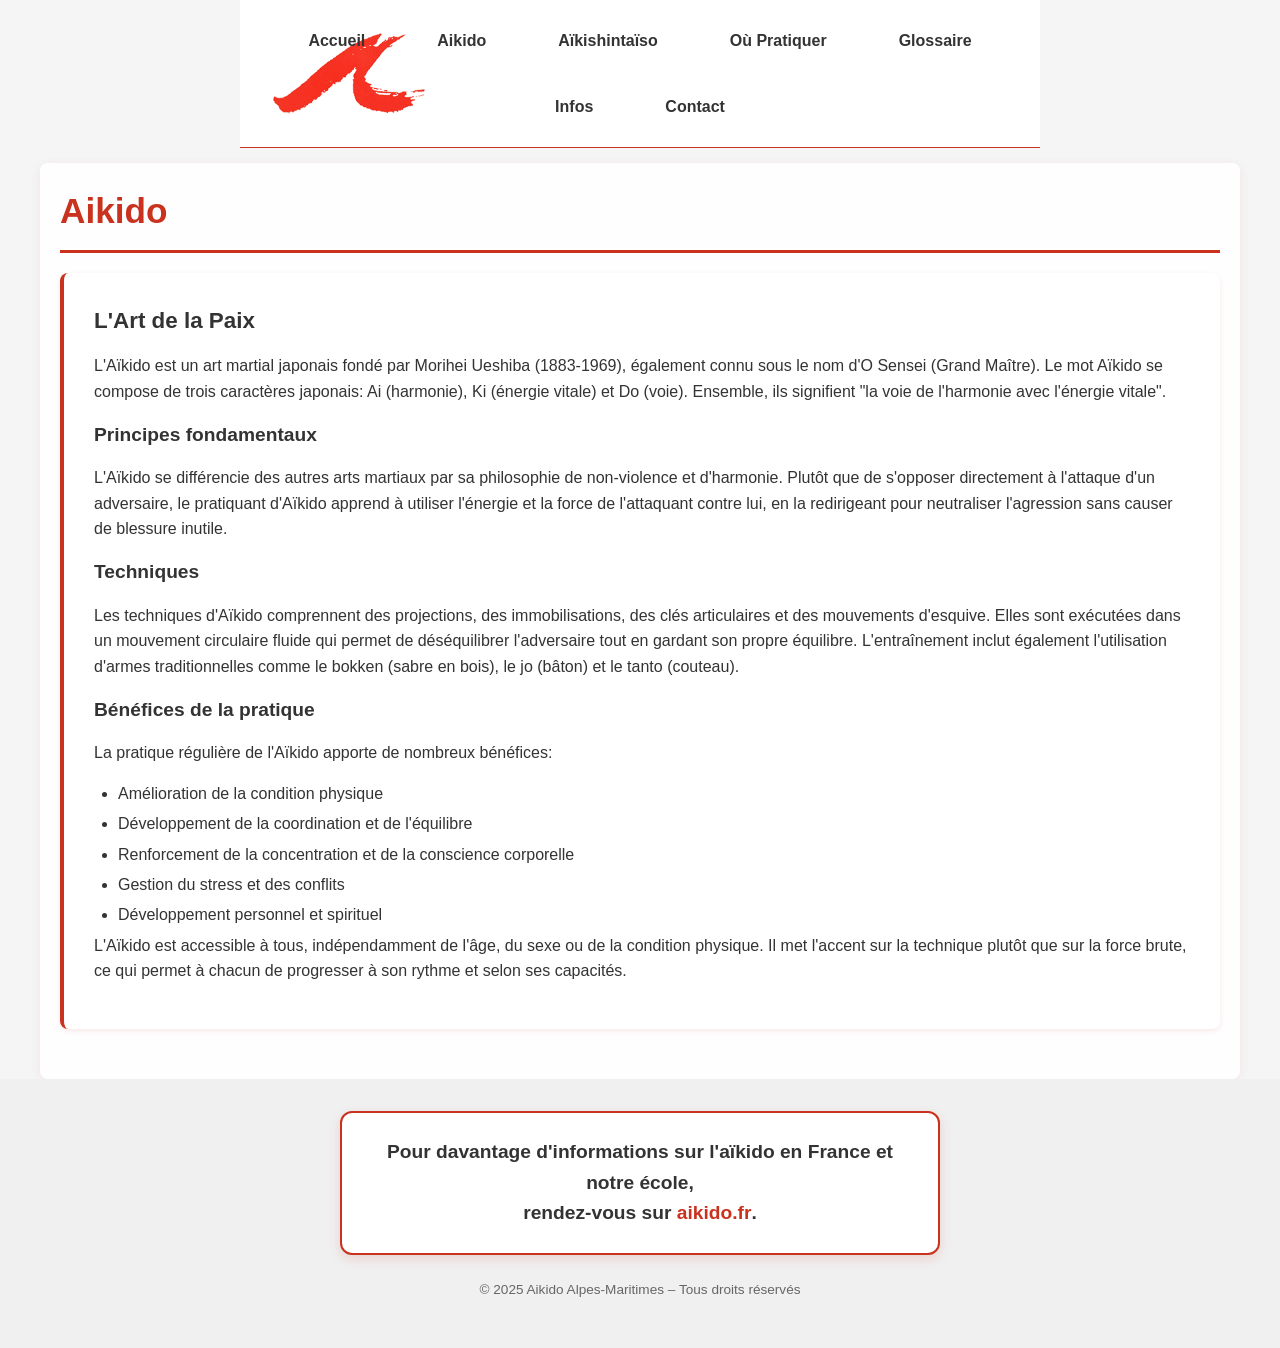
==== commit b907d6d0: "Update version site." ====
--- a/aikido.html
+++ b/aikido.html
@@ -1,154 +1,55 @@
-<!DOCTYPE html>
-<html lang="fr">
-<head>
-    <meta charset="UTF-8">
-    <meta name="viewport" content="width=device-width, initial-scale=1.0">
-    <title>Aikido</title>
-    <link rel="stylesheet" href="style.css">
-    <link rel="icon" type="image/x-icon" href="favicon.ico">
-</head>
-<body>
-    <header>
-        <nav class="nav-banner">
-            <div class="nav-inner">
-              <a href="index.html" class="nav-link">Accueil</a>
-              <a href="aikido.html" class="nav-link">Aikido</a>
-              <a href="aikishintaiso.html" class="nav-link">Aïkishintaïso</a>
-              <a href="ou-pratiquer.html" class="nav-link">Où Pratiquer</a>
-              <a href="glossaire.html" class="nav-link">Glossaire</a>
-              <a href="contact.html" class="nav-link">Contact</a>
-            </div>
-          </nav>
-      </header>
-    <main class="container">
-        <h1>Aikido</h1>
-        <div class="aikido-info">
-            <h2>L'Art de la Paix</h2>
-            <p>L'Aïkido est un art martial japonais fondé par Morihei Ueshiba (1883-1969), également connu sous le nom d'O Sensei (Grand Maître). Le mot Aïkido se compose de trois caractères japonais: Ai (harmonie), Ki (énergie vitale) et Do (voie). Ensemble, ils signifient "la voie de l'harmonie avec l'énergie vitale".</p>
-            
-            <h2>Notre Lignée : L'École Kobayashi</h2>
-            
-            <h3>Maître Kobayashi Hirokazu (1929-1998)</h3>
-            <p>Notre pratique s'inscrit dans la tradition de <strong>Kobayashi Hirokazu Sensei</strong>, élève direct du fondateur Morihei Ueshiba. Né le 14 février 1929 à Osaka, Kobayashi Sensei a commencé très jeune la pratique des arts martiaux (karaté, kendo, judo).</p>
-            
-            <p>Durant la Seconde Guerre mondiale, à seulement 15 ans, il fut enrôlé comme pilote kamikaze. Il survécut miraculeusement à deux situations mortelles : un défaut technique l'empêcha de rejoindre son escadron lors de sa première mission (tous ses camarades périrent), puis son porte-avions fut torpillé et coulé. Gravement blessé, il survécut quatre jours en mer accroché à des planches et des barils avant d'être secouru.</p>
-            
-            <p>En 1946, après la guerre, il reçut une lettre de recommandation pour rencontrer O Sensei et vint à Tokyo où il résida au Hombu Dojo pendant huit ans, étudiant directement auprès du fondateur. Il était l'un des uke privilégiés d'O Sensei, partageant souvent ce rôle avec Morihiro Saito. Quand Saito servait d'uke pour les techniques à mains nues, Kobayashi suivait souvent avec le sabre, développant ainsi un lien profond avec l'aïkiken.</p>
-            
-            <p>En 1954, il s'installa à Osaka où il devint instructeur professionnel. O Sensei se rendait régulièrement à Osaka chaque mois pour donner des stages de dix jours, et Kobayashi Sensei servait systématiquement d'uke lors de ces visites. En 1970, à l'âge de 41 ans, il reçut le grade de 8ème dan.</p>
-            
-            <p>À partir de 1964, Kobayashi Sensei commença à enseigner en Europe, visitant régulièrement la France, l'Allemagne, l'Italie, la Belgique, les Pays-Bas et la Suisse jusqu'en 1996. Ses techniques étaient décrites comme très courtes, puissantes et précises, avec un minimum de mouvement hors ligne. Ses techniques de saisie utilisaient le concept de "meguri" - flexibilité et rotation du poignet créant des points de connexion subtils produisant un maximum de résultats avec un minimum d'effort.</p>
-            
-            <p>Parmi ses phrases mémorables : <em>"Enseignez tout ce que vous savez, alors vous aurez soif d'un niveau supérieur"</em>, <em>"Itsumo manaka"</em> (toujours vers le centre) et <em>"Ima"</em> (maintenant).</p>
-            
-            <p>En janvier 1998, quelques mois avant son décès le 28 août 1998, il créa le Kokusai Aikido Kenshukai Kobayashi Hirokazu Ryu (KAKKHR), l'Institut International de Recherche sur l'Aïkido Kobayashi Hirokazu.</p>
-            
-            <h3>Maître André Cognard</h3>
-            <p><strong>André Cognard Hanshi</strong>, 8ème dan, est le successeur désigné de Kobayashi Sensei et l'actuel Soke (chef d'école) du Kobayashi Ryu Aikido. Né en France en 1954, il découvrit les arts martiaux très jeune et commença l'enseignement de l'aïkido à seulement 17 ans en ouvrant cinq dojos dans plusieurs villes françaises.</p>
-            
-            <p>En 1973, à l'âge de 19 ans, il rencontra Kobayashi Hirokazu Sensei et reconnut immédiatement son maître. Il suivit son enseignement pendant vingt-cinq ans, servant également d'interprète et d'uke à son maître lors de ses nombreuses visites en Europe.</p>
-            
-            <p>En 1975, il obtint le diplôme d'État de professeur de judo, aïkido, karaté et disciplines associées. En 1982, sur la suggestion de Kobayashi Sensei, il créa l'Académie Autonome d'Aïkido, où l'aïkido est enseigné selon les méthodes traditionnelles avec le soutien théorique de la psychologie, de la philosophie et de la médecine orientale et occidentale.</p>
-            
-            <p>En 1997, il créa, sur proposition de Maître Kobayashi, un groupe international de recherche sur l'Aïkido. En août 1998, après le décès de Maître Kobayashi, André Cognard fut désigné comme son successeur à la tête du KAKKHR.</p>
-            
-            <p>En 2003, il ouvrit à Bourg-Argental (Loire) le Kobayashi Hirokazu Kinen Aikidojo, un dojo traditionnel dédié à son maître et lieu de formation des instructeurs. En 2012, il reçut le titre de Hanshi du prestigieux Dai Nippon Butoku Kai lors du quatrième World Butoku Sai au Butokuden à Kyoto, au Japon. En 2016, il reçut une distinction du Ministère japonais des Affaires étrangères, et le KAKKHR fut reconnu comme "association d'amitié franco-japonaise".</p>
-            
-            <p>André Cognard dirige des séminaires d'aïkido et d'aïkishintaiso dans le monde entier et est l'auteur de plusieurs livres sur les arts martiaux, dont "Le corps conscient" (1999) et "Civilisation et arts martiaux, ou, Le nœud de la ceinture" (2000).</p>
-            
-            <h2>Principes de l'École Kobayashi</h2>
-            
-            <h3>La Liberté Individuelle</h3>
-            <p>Kobayashi Sensei accordait une importance capitale à la liberté individuelle, non seulement comme philosophie personnelle, mais aussi dans son approche technique. Pour lui, la pratique devait conduire à la liberté - non pas uniquement une liberté externe d'action, mais surtout un sentiment intérieur de liberté. Il disait : <em>"Si vous n'êtes pas libre, vous ne pouvez pas être en paix, et l'aïkido doit apporter la paix."</em></p>
-            
-            <h3>Travailler sur Soi-Même</h3>
-            <p>Un principe fondamental de l'enseignement de Kobayashi Sensei est que <strong>nous ne faisons pas l'aïkido sur notre partenaire, mais sur nous-mêmes</strong>. Quand le partenaire veut nous saisir ou nous attaquer, nous ne restons pas où nous sommes. Nous bougeons immédiatement, nous changeons de position. Nous modifions la relation entre notre main et notre centre, et nous entrons dans la technique. Nous effectuons d'abord le nikyo sur nous-mêmes, puis il apparaît entre nous et l'adversaire.</p>
-            
-            <p>Dans un conflit, nous avons l'habitude de penser que l'adversaire doit changer pour assurer l'harmonie, mais en aïkido nous devons penser le contraire. S'il y a un conflit, cela signifie que nous avons quelque chose à résoudre ensemble que nous ne pouvons pas résoudre séparément. Kobayashi Sensei enseignait que lorsqu'un adversaire vient vers moi, <strong>je dois changer en premier</strong>.</p>
-            
-            <h3>Techniques Caractéristiques</h3>
-            <p>L'école Kobayashi se distingue par plusieurs éléments techniques :</p>
-            <ul>
-                <li><strong>Le meguri :</strong> Mouvement spiralé et précis du poignet permettant une ouverture corporelle du partenaire</li>
-                <li><strong>Les immobilisations :</strong> Alors que traditionnellement cinq immobilisations sont enseignées, Kobayashi Sensei en enseignait douze</li>
-                <li><strong>Les suwari waza :</strong> Techniques à genoux très développées</li>
-                <li><strong>Les kaeshi waza :</strong> Techniques de retournement et contre-techniques</li>
-                <li><strong>Les buki waza :</strong> Travail des armes (bokken, jo, tanto) intimement lié au taijutsu</li>
-                <li><strong>L'aïkiken et l'aïkijo :</strong> Le travail du sabre et du bâton comme fondement de la compréhension des principes</li>
-            </ul>
-            
-            <h3>Le Travail du Centre</h3>
-            <p>Un autre enseignement constant était <em>"Itsumo manaka"</em> (toujours vers le centre). Le travail se fait de centre à centre et de cœur à cœur avec le partenaire, créant une aspiration du partenaire et une ouverture de l'espace commun.</p>
-            
-            <h2>Principes Fondamentaux de l'Aïkido</h2>
-            <p>L'Aïkido se différencie des autres arts martiaux par sa philosophie de non-violence et d'harmonie. Plutôt que de s'opposer directement à l'attaque d'un adversaire, le pratiquant d'Aïkido apprend à utiliser l'énergie et la force de l'attaquant contre lui, en la redirigeant pour neutraliser l'agression sans causer de blessure inutile.</p>
-            
-            <p>Pour Kobayashi Sensei, l'aïkido n'était pas japonais, mais appartenait aux êtres humains du monde entier - <em>"zen sekai no ningen no mono"</em>. Cette vision universaliste reste au cœur de notre pratique.</p>
-            
-            <h3>Techniques</h3>
-            <p>Les techniques d'Aïkido comprennent des projections, des immobilisations, des clés articulaires et des mouvements d'esquive. Elles sont exécutées dans un mouvement circulaire fluide qui permet de déséquilibrer l'adversaire tout en gardant son propre équilibre. L'entraînement inclut également l'utilisation d'armes traditionnelles comme le bokken (sabre en bois), le jo (bâton) et le tanto (couteau).</p>
-            
-            <h3>Bénéfices de la Pratique</h3>
-            <p>La pratique régulière de l'Aïkido apporte de nombreux bénéfices :</p>
-            <ul>
-                <li>Amélioration de la condition physique</li>
-                <li>Développement de la coordination et de l'équilibre</li>
-                <li>Renforcement de la concentration et de la conscience corporelle</li>
-                <li>Gestion du stress et des conflits</li>
-                <li>Développement personnel et spirituel</li>
-                <li>Accès à une liberté intérieure et à la paix</li>
-            </ul>
-            
-            <p>L'Aïkido est accessible à tous, indépendamment de l'âge, du sexe ou de la condition physique. Il met l'accent sur la technique plutôt que sur la force brute, ce qui permet à chacun de progresser à son rythme et selon ses capacités.</p>
-            
-            <h3>La Voie Spirituelle</h3>
-            <p>L'enseignement de Kobayashi Sensei était toujours orienté vers la voie spirituelle. Le misogi (rituel de purification shintoïste) était pour lui une approche physique de la spiritualité, un moyen d'entrer en contact avec les kami. De la même manière, les techniques et les mouvements du pratiquant d'aïkido doivent refléter exactement l'éthique et la philosophie de l'aïkido, principalement cette liberté individuelle.</p>
-            
-            <h2>Notre Code Moral et Éthique</h2>
-            
-            <p>Notre école adhère au <strong>Code Moral et Éthique du KAKKHR</strong> (Kokusai Aikido Kenshukai Kobayashi Hirokazu Ryu), qui définit les valeurs fondamentales de notre pratique :</p>
-            
-            <h3>Principes Fondamentaux</h3>
-            <ul>
-                <li><strong>La liberté individuelle :</strong> À la base de la pratique il y a l'Homme, entendu comme individu libre et donc capable de choisir</li>
-                <li><strong>Le respect de la perfection de chaque être :</strong> Toute personne doit être vue comme parfaite. Le maître ne doit jamais avoir le désir de changer l'élève mais lui proposer des moyens de se changer lui-même</li>
-                <li><strong>Ni domination, ni soumission, ni compromis :</strong> Cette maxime résume l'attitude de l'enseignant vers laquelle doit tendre tout pratiquant</li>
-                <li><strong>Le respect de la pluralité :</strong> L'existence de plusieurs écoles d'aikido est considérée comme une valeur et le signe de la liberté de chacun</li>
-                <li><strong>L'interdiction de toute discrimination :</strong> Aucune activité raciste ni prosélytisme religieux</li>
-                <li><strong>Œuvrer pour la paix dans le monde</strong></li>
-            </ul>
-            
-            <h3>Relations entre Pratiquants</h3>
-            <p>Les relations entre membres doivent être basées sur le respect réciproque, la sincérité et la bienveillance, tout en observant strictement les principes qui régissent les rapports entre pratiquants d'arts martiaux, notamment la considération du titre, du grade et de l'ancienneté.</p>
-            
-            <p>Pour en savoir plus sur notre code moral et éthique : <a href="https://aikido-kobayashi.org/code-moral-et-ethique/" target="_blank" rel="noopener">Code Moral et Éthique KAKKHR</a></p>
-            
-            <h2>Distinctions et Reconnaissances</h2>
-            
-            <p>L'Académie Autonome d'Aïkido (3AKH) et le KAKKHR ont reçu plusieurs distinctions officielles :</p>
-            <ul>
-                <li><strong>2012 :</strong> Reconnaissance du Kobayashi Ryu Aikido comme Budo officiel par le prestigieux Dai Nippon Butoku Kai</li>
-                <li><strong>2015 :</strong> André Cognard reçoit le titre de Hanshi délivré par Son Altesse Royale le Prince Higashi Fushimi Jigo</li>
-                <li><strong>2016 :</strong> Prix du Ministre des Affaires étrangères du Japon remis à André Cognard. L'Ambassade du Japon reconnaît 3AKH comme "association d'amitié franco-japonaise"</li>
-                <li><strong>2022 :</strong> André Cognard est décoré de la médaille de l'Ordre du Soleil Levant, Rayon d'Argent, pour sa contribution à la promotion de l'Aïkido et au développement de l'amitié franco-japonaise</li>
-            </ul>
-            
-            <h2>Pour en Savoir Plus</h2>
-            <p>Découvrez plus d'informations sur notre école et sa philosophie :</p>
-            <ul>
-                <li><a href="https://aikido.fr" target="_blank" rel="noopener">Académie Autonome d'Aikido Kobayashi Hirokazu (3AKH)</a></li>
-                <li><a href="https://aikido-kobayashi.org" target="_blank" rel="noopener">Kokusai Aikido Kenshukai Kobayashi Hirokazu Ryu (KAKKHR)</a></li>
-                <li><a href="https://aikido.fr/histoire-3akh/" target="_blank" rel="noopener">Histoire de l'Académie Autonome d'Aikido</a></li>
-            </ul>
-        </div>
-    </main>
-    <footer>
-        <div class="footer-card">
-          <p class="footer-highlight">
-            Pour davantage d'informations sur l’aïkido en France et notre école, rendez-vous sur <a href="https://www.aikido.fr" target="_blank" rel="noopener">aikido.fr</a>.
-          </p>
-        </div>
-        <p class="footer-copy">&copy; 2025 Aikido Alpes Maritimes – Tous droits réservés</p>
-      </footer>
-</body>
-</html>+<!DOCTYPE html>
+<html lang="fr">
+<head>
+    <meta charset="UTF-8">
+    <meta name="viewport" content="width=device-width, initial-scale=1.0">
+    <title>Aikido Alpes-Maritimes</title>
+    <link rel="stylesheet" href="style.css">
+</head>
+<body>
+    <header>
+        <nav class="nav-banner">
+            <div class="nav-inner">
+              <a href="index.html" class="nav-link">Accueil</a>
+              <a href="aikido.html" class="nav-link">Aikido</a>
+              <a href="aikishintaiso.html" class="nav-link">Aïkishintaïso</a>
+              <a href="ou-pratiquer.html" class="nav-link">Où Pratiquer</a>
+              <a href="glossaire.html" class="nav-link">Glossaire</a>
+              <a href="informations-complementaires.html" class="nav-link">Infos</a>
+              <a href="contact.html" class="nav-link">Contact</a>
+            </div>
+          </nav>
+      </header>
+    <main class="container">
+        <h1>Aikido</h1>
+        <div class="aikido-info">
+            <h2>L'Art de la Paix</h2>
+            <p>L'Aïkido est un art martial japonais fondé par Morihei Ueshiba (1883-1969), également connu sous le nom d'O Sensei (Grand Maître). Le mot Aïkido se compose de trois caractères japonais: Ai (harmonie), Ki (énergie vitale) et Do (voie). Ensemble, ils signifient "la voie de l'harmonie avec l'énergie vitale".</p>
+            <h3>Principes fondamentaux</h3>
+            <p>L'Aïkido se différencie des autres arts martiaux par sa philosophie de non-violence et d'harmonie. Plutôt que de s'opposer directement à l'attaque d'un adversaire, le pratiquant d'Aïkido apprend à utiliser l'énergie et la force de l'attaquant contre lui, en la redirigeant pour neutraliser l'agression sans causer de blessure inutile.</p>
+            <h3>Techniques</h3>
+            <p>Les techniques d'Aïkido comprennent des projections, des immobilisations, des clés articulaires et des mouvements d'esquive. Elles sont exécutées dans un mouvement circulaire fluide qui permet de déséquilibrer l'adversaire tout en gardant son propre équilibre. L'entraînement inclut également l'utilisation d'armes traditionnelles comme le bokken (sabre en bois), le jo (bâton) et le tanto (couteau).</p>
+            <h3>Bénéfices de la pratique</h3>
+            <p>La pratique régulière de l'Aïkido apporte de nombreux bénéfices:</p>
+            <ul>
+                <li>Amélioration de la condition physique</li>
+                <li>Développement de la coordination et de l'équilibre</li>
+                <li>Renforcement de la concentration et de la conscience corporelle</li>
+                <li>Gestion du stress et des conflits</li>
+                <li>Développement personnel et spirituel</li>
+            </ul>
+            <p>L'Aïkido est accessible à tous, indépendamment de l'âge, du sexe ou de la condition physique. Il met l'accent sur la technique plutôt que sur la force brute, ce qui permet à chacun de progresser à son rythme et selon ses capacités.</p>
+        </div>
+    </main>
+    <footer>
+        <div class="footer-card">
+          <p class="footer-highlight">
+            Pour davantage d'informations sur l'aïkido en France et notre école,<br>
+            rendez-vous sur
+            <a href="https://www.aikido.fr" target="_blank" rel="noopener">aikido.fr</a>.
+          </p>
+        </div>
+        <p class="footer-copy">&copy; 2025 Aikido Alpes-Maritimes – Tous droits réservés</p>
+      </footer>
+</body>
+</html>
--- a/style.css
+++ b/style.css
@@ -1,846 +1,849 @@
-* {
-    margin: 0;
-    padding: 0;
-    box-sizing: border-box;
-    font-family: 'Arial', sans-serif;
-}
-
-.nav-banner {
-    background: url('images/vague-fond.png') no-repeat left center / contain;
-    background-color: #0d1c2e;
-    padding: 1rem 0;
-    width: 100%;
-}
-
-.nav-inner {
-    display: flex;
-    flex-wrap: wrap;
-    justify-content: center;
-    align-items: center;
-    gap: 1rem;
-    max-width: 1200px;
-    margin: 0 auto;
-    padding: 0 1rem;
-}
-
-.nav-link {
-    color: white;
-    text-decoration: none;
-    padding: 8px 12px;
-    margin: 3px;
-    transition: background-color 0.3s;
-    font-weight: bold;
-    border-radius: 4px;
-    font-size: 0.9rem;
-    text-align: center;
-}
-
-.nav-link:hover {
-    background-color: #34495e;
-}
-
-.nav-link.active {
-    background-color: #34495e;
-    color: white;
-}
-
-body {
-    background-color: #1a2a3a;
-    color: #333;
-    line-height: 1.6;
-    min-height: 100vh;
-    display: flex;
-    flex-direction: column;
-}
-
-.container {
-    width: 95%;
-    max-width: 1200px;
-    margin: 0 auto;
-    padding: 15px;
-    background-color: #fff;
-    flex: 1;
-}
-
-.content {
-    color: #111;
-    line-height: 1.6;
-}
-
-section {
-    margin-bottom: 2rem;
-}
-
-section h2 {
-    color: #0d1c2e;
-    margin-bottom: 0.5rem;
-}
-
-/* Reset list styles for content areas */
-.aikido-info ul,
-.aikishintaiso-info ul,
-.practice-info ul,
-.contact-info ul,
-.content ul {
-    list-style-type: disc;
-    padding-left: 2rem;
-    margin-bottom: 1rem;
-}
-
-.aikido-info ul li,
-.aikishintaiso-info ul li,
-.practice-info ul li,
-.contact-info ul li,
-.content ul li {
-    list-style-type: disc;
-    margin-bottom: 0.5rem;
-    line-height: 1.6;
-}
-
-.center {
-    text-align: center;
-}
-
-.logo {
-    font-size: 1.8rem;
-    font-weight: bold;
-    text-align: center;
-    margin-bottom: 15px;
-    color: white;
-    padding: 0 10px;
-}
-
-main.container {
-    width: 100%;
-    max-width: 1200px;
-    margin: 0 auto;
-    padding: 20px;
-    box-sizing: border-box;
-    background-color: rgba(255, 255, 255, 0.9);
-    border-radius: 8px;
-    margin-top: 15px;
-    padding: 15px;
-    box-shadow: 0 2px 10px rgba(0, 0, 0, 0.1);
-}
-
-h1 {
-    color: #1a2a3a;
-    font-size: 1.6rem;
-    margin-bottom: 20px;
-    border-bottom: 2px solid #1a2a3a;
-    padding-bottom: 10px;
-}
-
-h2 {
-    font-size: 1.4rem;
-    margin-bottom: 15px;
-    margin-top: 25px;
-    color: #0d1c2e;
-}
-
-h3 {
-    font-size: 1.2rem;
-    margin-bottom: 15px;
-    margin-top: 20px;
-    color: #2c3e50;
-}
-
-h4 {
-    color: #34495e;
-    margin: 15px 0 10px;
-    font-size: 1.1rem;
-}
-
-p {
-    margin-bottom: 15px;
-    line-height: 1.6;
-    text-align: left;
-}
-
-/* Blockquote styling */
-blockquote {
-    background-color: #f9f9f9;
-    border-left: 4px solid #0d1c2e;
-    padding: 15px 20px;
-    margin: 20px 0;
-    font-style: italic;
-}
-
-blockquote p {
-    margin-bottom: 10px;
-    color: #333;
-}
-
-blockquote footer {
-    text-align: right;
-    font-style: normal;
-    font-weight: bold;
-    color: #0d1c2e !important;
-    background-color: transparent !important;
-    margin-top: 10px;
-    padding: 0 !important;
-    font-size: 0.95rem !important;
-    width: auto !important;
-}
-
-.facebook-posts {
-    display: flex;
-    justify-content: center;
-    align-items: center;
-    flex-direction: column;
-}
-
-.post {
-    background-color: white;
-    border-radius: 8px;
-    padding: 15px;
-    box-shadow: 0 2px 5px rgba(0,0,0,0.1);
-}
-
-.post-header {
-    display: flex;
-    align-items: center;
-    margin-bottom: 15px;
-}
-
-.post-avatar {
-    width: 50px;
-    height: 50px;
-    border-radius: 50%;
-    margin-right: 15px;
-    background-color: #ddd;
-}
-
-.post-meta h3 {
-    margin-bottom: 5px;
-}
-
-.post-date {
-    color: #777;
-    font-size: 0.9rem;
-}
-
-.post-content {
-    margin-bottom: 15px;
-}
-
-.post-image {
-    width: 100%;
-    max-height: 400px;
-    object-fit: cover;
-    border-radius: 5px;
-    margin-bottom: 15px;
-}
-
-.aikido-info, .aikishintaiso-info, .practice-info, .contact-info {
-    background-color: white;
-    border-radius: 8px;
-    padding: 30px;
-    box-shadow: 0 2px 5px rgba(0,0,0,0.1);
-    margin-bottom: 30px;
-}
-
-.practice-schedule {
-    width: 100%;
-    border-collapse: collapse;
-    margin-top: 20px;
-}
-
-.practice-schedule th, .practice-schedule td {
-    border: 1px solid #ddd;
-    padding: 12px;
-    text-align: left;
-}
-
-.practice-schedule th {
-    background-color: #f2f2f2;
-}
-
-.practice-schedule tr:nth-child(even) {
-    background-color: #f9f9f9;
-}
-
-.contact-form {
-    display: grid;
-    gap: 15px;
-    margin-top: 20px;
-}
-
-.form-group {
-    display: flex;
-    flex-direction: column;
-}
-
-.form-group label {
-    margin-bottom: 5px;
-    font-weight: bold;
-}
-
-.form-group input, .form-group textarea {
-    width: 100%;
-    padding: 10px;
-    border: 1px solid #ddd;
-    border-radius: 4px;
-    font-size: 1rem;
-}
-
-.form-group textarea {
-    min-height: 150px;
-}
-
-button {
-    background-color: #1a2a3a;
-    color: white;
-    border: none;
-    padding: 12px 20px;
-    border-radius: 4px;
-    cursor: pointer;
-    font-weight: bold;
-}
-
-button:hover {
-    background-color: #34495e;
-}
-
-footer {
-    background-color: #1a2a3a;
-    text-align: center;
-    padding: 15px 10px;
-    margin-top: auto;
-    width: 100%;
-    font-size: 0.9rem;
-}
-
-/* Dojo Cards Styles */
-.dojo-list {
-    display: flex;
-    flex-wrap: wrap;
-    justify-content: space-between;
-}
-
-.dojo-card {
-    flex: 1 1 calc(33.333% - 20px);
-    margin: 10px;
-    background-color: white;
-    border-radius: 8px;
-    padding: 15px;
-    box-shadow: 0 2px 5px rgba(0,0,0,0.1);
-    display: flex;
-    flex-direction: column;
-    align-items: center;
-    justify-content: space-between;
-}
-
-.dojo-card h2 {
-    color: #1a2a3a;
-    margin-bottom: 15px;
-    font-size: 1.5rem;
-}
-
-.dojo-card h3 {
-    color: #2c3e50;
-    margin: 20px 0 10px;
-    font-size: 1.2rem;
-}
-
-.dojo-card h4 {
-    color: #34495e;
-    margin: 15px 0 10px;
-    font-size: 1.1rem;
-}
-
-.dojo-card p {
-    margin-bottom: 10px;
-    line-height: 1.5;
-    text-align: center;
-}
-
-.dojo-card ul {
-    list-style-type: none;
-    padding-left: 0;
-    margin-bottom: 15px;
-    width: 100%;
-}
-
-.dojo-card ul li {
-    margin-bottom: 8px;
-    list-style-type: none;
-    text-align: left;
-}
-
-/* Media Queries */
-@media (min-width: 480px) {
-    .logo {
-        font-size: 2rem;
-    }
-    
-    .nav-link {
-        padding: 10px 15px;
-        font-size: 1rem;
-    }
-    
-    main.container {
-        padding: 20px;
-    }
-}
-
-@media (min-width: 768px) {
-    .container {
-        width: 90%;
-        padding: 20px;
-    }
-    
-    .logo {
-        font-size: 2.5rem;
-        margin-bottom: 20px;
-    }
-    
-    .nav-inner {
-        padding: 0;
-    }
-    
-    .nav-link {
-        padding: 10px 20px;
-        margin: 0 5px;
-    }
-    
-    .facebook-posts {
-        grid-template-columns: repeat(2, 1fr);
-        gap: 25px;
-        padding: 0;
-    }
-    
-    .dojo-list {
-        grid-template-columns: repeat(2, 1fr);
-        gap: 25px;
-    }
-    
-    h1 {
-        font-size: 2rem;
-    }
-}
-
-@media (min-width: 1024px) {
-    .dojo-list {
-        display: flex;
-        flex-wrap: nowrap;
-        justify-content: space-between;
-    }
-
-    .dojo-card {
-        flex: 1 1 calc(33.333% - 20px);
-        max-width: calc(33.333% - 20px);
-    }
-}
-
-/* Loading message */
-.loading-message {
-    background-color: rgba(255, 255, 255, 0.9);
-    border-radius: 8px;
-    padding: 20px;
-    text-align: center;
-    box-shadow: 0 2px 5px rgba(0,0,0,0.1);
-    margin: 15px auto;
-    max-width: 600px;
-}
-
-.loading-message p {
-    color: #666;
-    font-style: italic;
-    margin-bottom: 0;
-    font-size: 0.9rem;
-}
-
-/* Page visibility */
-.page {
-    display: none;
-    opacity: 0;
-    transition: opacity 0.3s ease;
-    width: 100%;
-    max-width: 1000px;
-    margin: 0 auto;
-}
-
-.page.active {
-    display: block;
-    opacity: 1;
-}
-
-/* Actualités section */
-#actualites {
-    max-width: 1200px;
-    margin: 0 auto;
-}
-
-#actualites h1 {
-    text-align: center;
-    margin-bottom: 40px;
-}
-
-#actualites p {
-    text-align: center;
-    font-size: 1.1em;
-    margin-bottom: 30px;
-    color: #2c3e50;
-}
-
-.facebook-posts {
-    display: grid;
-    grid-template-columns: 1fr;
-    gap: 30px;
-    margin-top: 30px;
-    padding: 0 15px;
-}
-
-@media (min-width: 768px) {
-    .facebook-posts {
-        grid-template-columns: repeat(2, 1fr);
-    }
-}
-
-@media (min-width: 1024px) {
-    .facebook-posts {
-        grid-template-columns: repeat(3, 1fr);
-    }
-}
-
-.facebook-container {
-    background-color: #f9f9f9;
-    border: 1px solid #ddd;
-    border-radius: 8px;
-    padding: 20px;
-    margin-bottom: 30px;
-    text-align: center;
-}
-
-#facebook-plugin {
-    max-width: 500px;
-    margin: 0 auto;
-}
-
-@media (max-width: 768px) {
-    .facebook-container {
-        padding: 15px;
-    }
-
-    #facebook-plugin {
-        width: 100%;
-    }
-
-    .dojo-card {
-        flex: 1 1 100%;
-    }
-}
-
-.map-container {
-    width: 100%;
-    max-width: 100%;
-    height: auto;
-    margin: 0;
-    box-shadow: none;
-}
-
-iframe {
-    width: 100%;
-    height: 300px;
-    max-width: 100%;
-    border: 0;
-    display: block;
-    margin: 0 auto;
-}
-
-@media (max-width: 768px) {
-    iframe {
-        width: 100%;
-        height: auto;
-    }
-} 
-
-/* Facebook content wrapper for centering */
-.facebook-content-wrapper {
-    display: flex;
-    flex-direction: column;
-    align-items: center;
-    width: 100%;
-    max-width: 600px;
-    margin: 0 auto;
-    position: relative;
-}
-
-/* Facebook posts styling */
-.facebook-posts {
-    width: 100%;
-    margin-top: 20px;
-    min-height: 200px;
-}
-
-.loading-message {
-    padding: 15px;
-    background-color: #f5f5f5;
-    border-radius: 5px;
-    text-align: center;
-    color: #666;
-    display: flex;
-    align-items: center;
-    justify-content: center;
-}
-
-/* Loading animation */
-.loading-message:before {
-    content: "";
-    display: inline-block;
-    width: 20px;
-    height: 20px;
-    margin-right: 10px;
-    border: 3px solid #ddd;
-    border-top-color: #3b5998;
-    border-radius: 50%;
-    animation: spinner 1s linear infinite;
-}
-
-@keyframes spinner {
-    to {transform: rotate(360deg);}
-}
-
-.post {
-    margin-bottom: 20px;
-    padding: 15px;
-    background-color: white;
-    border-radius: 8px;
-    box-shadow: 0 1px 3px rgba(0, 0, 0, 0.1);
-    width: 100%;
-    box-sizing: border-box;
-    opacity: 0;
-    animation: fadeIn 0.5s forwards;
-}
-
-@keyframes fadeIn {
-    to {opacity: 1;}
-}
-
-/* Add some delay to each post for a nicer effect */
-.post:nth-child(1) { animation-delay: 0.1s; }
-.post:nth-child(2) { animation-delay: 0.2s; }
-.post:nth-child(3) { animation-delay: 0.3s; }
-.post:nth-child(4) { animation-delay: 0.4s; }
-.post:nth-child(5) { animation-delay: 0.5s; }
-.post:nth-child(6) { animation-delay: 0.6s; }
-
-.post-header {
-    display: flex;
-    align-items: center;
-    margin-bottom: 10px;
-}
-
-.post-avatar {
-    width: 40px;
-    height: 40px;
-    min-width: 40px;
-    border-radius: 50%;
-    background-color: #f0f0f0;
-    overflow: hidden;
-    margin-right: 10px;
-}
-
-.post-avatar img {
-    width: 100%;
-    height: 100%;
-    object-fit: cover;
-}
-
-.post-meta {
-    overflow: hidden;
-}
-
-.post-meta h3 {
-    margin: 0;
-    font-size: 16px;
-    font-weight: 600;
-    white-space: nowrap;
-    overflow: hidden;
-    text-overflow: ellipsis;
-}
-
-.post-date {
-    font-size: 12px;
-    color: #666;
-}
-
-.post-content {
-    line-height: 1.4;
-}
-
-.post-content p {
-    margin-top: 0;
-    word-wrap: break-word;
-}
-
-.post-image {
-    max-width: 100%;
-    height: auto;
-    margin: 10px 0;
-    border-radius: 4px;
-    display: block;
-}
-
-.post-link {
-    display: inline-block;
-    margin-top: 10px;
-    color: #3b5998;
-    text-decoration: none;
-    font-size: 14px;
-}
-
-.post-link:hover {
-    text-decoration: underline;
-}
-
-.error-message {
-    background-color: #fff8f8;
-    border-left: 3px solid #ffcccb;
-}
-
-.error-message p {
-    color: #555;
-}
-
-.error-message a {
-    color: #3b5998;
-    text-decoration: none;
-}
-
-.error-message a:hover {
-    text-decoration: underline;
-}
-
-/* Make sure Facebook plugin and our custom posts don't show at the same time */
-.fb-page-container {
-    display: none;
-    width: 100%;
-    max-width: 500px;
-    margin: 0 auto;
-}
-
-/* Make the embedded Facebook timeline responsive */
-.fb-page {
-    width: 100%;
-}
-
-.fb-page span,
-.fb-page iframe {
-    width: 100% !important;
-    max-width: 100% !important;
-}
-
-/* Static fallback message styling */
-.static-fallback-message {
-    padding: 15px;
-    background-color: #f8f9fa;
-    border-radius: 8px;
-    text-align: center;
-    margin-top: 20px;
-    border: 1px solid #e9ecef;
-}
-
-.static-fallback-message p {
-    margin: 0;
-    color: #555;
-}
-
-.static-fallback-message a {
-    color: #3b5998;
-    font-weight: bold;
-    text-decoration: none;
-}
-
-.static-fallback-message a:hover {
-    text-decoration: underline;
-}
-
-/* Responsive adjustments */
-@media (max-width: 768px) {
-    .facebook-content-wrapper {
-        padding: 0 10px;
-    }
-    
-    .post {
-        padding: 12px;
-    }
-    
-    .post-avatar {
-        width: 36px;
-        height: 36px;
-        min-width: 36px;
-    }
-    
-    .post-meta h3 {
-        font-size: 15px;
-    }
-    
-    .post-date {
-        font-size: 11px;
-    }
-}
-
-@media (max-width: 480px) {
-    .post {
-        padding: 10px;
-    }
-    
-    .post-avatar {
-        width: 32px;
-        height: 32px;
-        min-width: 32px;
-    }
-    
-    .post-content {
-        font-size: 14px;
-    }
-}
-
-footer {
-    padding: 2rem 1rem;
-    text-align: center;
-    font-size: 0.95rem;
-    color: #fff;
-}
-
-.footer-card {
-    background-color: #ffffff;
-    border: 1px solid #ccc;
-    border-radius: 12px;
-    padding: 1.2rem 1.5rem;
-    margin: 0 auto 1.5rem;
-    max-width: 600px;
-    box-shadow: 0 4px 8px rgba(0, 0, 0, 0.05);
-    color: #111;
-}
-
-.footer-card h4 {
-    margin: 0;
-    font-size: 1rem;
-    font-weight: normal;
-    color: #111;
-}
-
-.footer-card a {
-    color: #0074cc;
-    text-decoration: none;
-    font-weight: 600;
-}
-
-.footer-card a:hover {
-    text-decoration: underline;
-}
-
-.footer-copy {
-    font-size: 0.85rem;
-    color: #ccc;
-}
-
-.footer-highlight {
-    font-size: 1.2rem;
-    font-weight: 600;
-    color: #111;
-    margin: 0;
-}+* {
+    margin: 0;
+    padding: 0;
+    box-sizing: border-box;
+    font-family: 'Lato', 'Cinzel', Arial, sans-serif;
+}
+
+.nav-banner {
+    background: url('images/vague-fond.png') no-repeat left center / contain;
+    background-color: #ffffff;
+    padding: 1rem 0;
+    width: 100%;
+    border-bottom: 1px solid #c8321e;
+}
+
+.nav-inner {
+    display: flex;
+    flex-wrap: wrap;
+    justify-content: center;
+    gap: 1rem;
+    max-width: 1200px;
+    margin: 0 auto;
+    padding: 0 1rem;
+}
+
+body {
+    background-color: #f5f5f5;
+    color: #333;
+    line-height: 1.6;
+    min-height: 100vh;
+    display: flex;
+    flex-direction: column;
+}
+
+.container {
+    width: 95%;
+    max-width: 1200px;
+    margin: 0 auto;
+    padding: 15px;
+    background-color: #fff;
+    flex: 1;
+}
+
+.content {
+    color: #111;
+    line-height: 1.6;
+}
+
+section {
+    margin-bottom: 2rem;
+}
+
+section h2 {
+    color: #c8321e;
+    margin-bottom: 0.5rem;
+}
+
+ul {
+    list-style-type: none;
+    padding-left: 1.5rem;
+}
+
+ul li {
+    list-style-type: none;
+    margin-bottom: 0.3rem;
+}
+
+.center {
+    text-align: center;
+}
+
+.logo {
+    font-size: 1.8rem;
+    font-weight: bold;
+    text-align: center;
+    margin-bottom: 15px;
+    color: #c8321e;
+    padding: 0 10px;
+}
+
+nav {
+    display: flex;
+    flex-wrap: wrap;
+    justify-content: center;
+    background-color: transparent;
+    padding: 5px;
+    margin: 0 auto;
+    width: 100%;
+    max-width: 800px;
+}
+
+nav a {
+    color: #333;
+    text-decoration: none;
+    padding: 8px 12px;
+    margin: 3px 4px;
+    transition: color 0.2s;
+    font-weight: 600;
+    font-size: 0.95rem;
+    text-align: center;
+}
+
+nav a:hover {
+    color: #c8321e;
+}
+
+nav a.active {
+    color: #c8321e;
+}
+
+main.container {
+    width: 100%;
+    max-width: 1200px;
+    margin: 0 auto;
+    padding: 20px;
+    box-sizing: border-box;
+    background-color: rgba(255, 255, 255, 0.95);
+    border-radius: 8px;
+    margin-top: 15px;
+    padding: 15px;
+    box-shadow: 0 2px 10px rgba(200, 50, 30, 0.08);
+}
+
+h1 {
+    color: #c8321e;
+    font-size: 1.8rem;
+    margin-bottom: 20px;
+    border-bottom: 3px solid #c8321e;
+    padding-bottom: 10px;
+}
+
+h2 {
+    font-size: 1.4rem;
+    margin-bottom: 15px;
+    color: #333;
+}
+
+h3 {
+    font-size: 1.2rem;
+    margin-bottom: 15px;
+    color: #333;
+}
+
+p {
+    margin-bottom: 15px;
+}
+
+.aikido-info p,
+.aikishintaiso-info p,
+.contact-info p,
+.practice-info p {
+    text-align: left;
+}
+
+.aikido-info ul,
+.aikishintaiso-info ul {
+    list-style-type: disc;
+    padding-left: 1.5rem;
+}
+
+.aikido-info ul li,
+.aikishintaiso-info ul li {
+    list-style-type: disc;
+}
+
+.facebook-posts {
+    display: flex;
+    justify-content: center;
+    align-items: center;
+    flex-direction: column;
+}
+
+.post {
+    background-color: white;
+    border-radius: 8px;
+    padding: 15px;
+    box-shadow: 0 2px 5px rgba(0,0,0,0.1);
+    border-left: 4px solid #c8321e;
+}
+
+.post-header {
+    display: flex;
+    align-items: center;
+    margin-bottom: 15px;
+}
+
+.post-avatar {
+    width: 50px;
+    height: 50px;
+    border-radius: 50%;
+    margin-right: 15px;
+    background-color: #ddd;
+}
+
+.post-meta h3 {
+    margin-bottom: 5px;
+}
+
+.post-date {
+    color: #777;
+    font-size: 0.9rem;
+}
+
+.post-content {
+    margin-bottom: 15px;
+}
+
+.post-image {
+    width: 100%;
+    max-height: 400px;
+    object-fit: cover;
+    border-radius: 5px;
+    margin-bottom: 15px;
+}
+
+.aikido-info, .aikishintaiso-info, .practice-info, .contact-info {
+    background-color: white;
+    border-radius: 8px;
+    padding: 30px;
+    box-shadow: 0 2px 5px rgba(200, 50, 30, 0.1);
+    margin-bottom: 30px;
+    border-left: 4px solid #c8321e;
+}
+
+.practice-schedule {
+    width: 100%;
+    border-collapse: collapse;
+    margin-top: 20px;
+}
+
+.practice-schedule th, .practice-schedule td {
+    border: 1px solid #ddd;
+    padding: 12px;
+    text-align: left;
+}
+
+.practice-schedule th {
+    background-color: #c8321e;
+    color: white;
+    font-weight: 600;
+}
+
+.practice-schedule tr:nth-child(even) {
+    background-color: #f9f9f9;
+}
+
+.contact-form {
+    display: grid;
+    gap: 15px;
+    margin-top: 20px;
+}
+
+.form-group {
+    display: flex;
+    flex-direction: column;
+}
+
+.form-group label {
+    margin-bottom: 5px;
+    font-weight: bold;
+    color: #333;
+}
+
+.form-group input, .form-group textarea {
+    width: 100%;
+    padding: 10px;
+    border: 2px solid #ddd;
+    border-radius: 4px;
+    font-size: 1rem;
+}
+
+.form-group input:focus, .form-group textarea:focus {
+    border-color: #c8321e;
+    outline: none;
+}
+
+.form-group textarea {
+    min-height: 150px;
+}
+
+button {
+    background-color: #c8321e;
+    color: white;
+    border: none;
+    padding: 12px 24px;
+    border-radius: 6px;
+    cursor: pointer;
+    font-weight: bold;
+    font-size: 1rem;
+    transition: background-color 0.3s;
+}
+
+button:hover {
+    background-color: #a01f14;
+}
+
+footer {
+    background-color: #f0f0f0;
+    text-align: center;
+    padding: 20px 10px;
+    margin-top: auto;
+    width: 100%;
+    font-size: 0.95rem;
+}
+
+/* Dojo Cards Styles */
+.dojo-list {
+    display: flex;
+    flex-wrap: wrap;
+    justify-content: space-between;
+}
+
+.dojo-card {
+    flex: 1 1 calc(33.333% - 20px);
+    margin: 10px;
+    background-color: white;
+    border-radius: 8px;
+    padding: 20px;
+    box-shadow: 0 2px 8px rgba(200, 50, 30, 0.1);
+    display: flex;
+    flex-direction: column;
+    border-left: 5px solid #c8321e;
+}
+
+.dojo-card h2 {
+    color: #c8321e;
+    margin-bottom: 15px;
+    font-size: 1.5rem;
+}
+
+.dojo-card h3 {
+    color: #333;
+    margin: 20px 0 10px;
+    font-size: 1.2rem;
+    border-bottom: 2px solid #c8321e;
+    padding-bottom: 5px;
+}
+
+.dojo-card h4 {
+    color: #555;
+    margin: 15px 0 10px;
+    font-size: 1.1rem;
+}
+
+.dojo-card p {
+    margin-bottom: 10px;
+    line-height: 1.5;
+    text-align: left;
+}
+
+.dojo-card ul {
+    list-style-type: disc;
+    padding-left: 20px;
+    margin-bottom: 15px;
+}
+
+.dojo-card ul li {
+    margin-bottom: 8px;
+}
+
+/* Media Queries */
+@media (min-width: 480px) {
+    .logo {
+        font-size: 2rem;
+    }
+    
+    nav a {
+        padding: 12px 18px;
+        font-size: 1rem;
+    }
+    
+    main.container {
+        padding: 20px;
+    }
+}
+
+@media (min-width: 768px) {
+    .container {
+        width: 90%;
+        padding: 20px;
+    }
+    
+    .logo {
+        font-size: 2.5rem;
+        margin-bottom: 20px;
+    }
+    
+    nav {
+        padding: 10px 0;
+    }
+    
+    nav a {
+        padding: 12px 20px;
+        margin: 0 8px;
+        flex: none;
+    }
+    
+    .facebook-posts {
+        grid-template-columns: repeat(2, 1fr);
+        gap: 25px;
+        padding: 0;
+    }
+    
+    .dojo-list {
+        grid-template-columns: repeat(2, 1fr);
+        gap: 25px;
+    }
+    
+    h1 {
+        font-size: 2.2rem;
+    }
+}
+
+@media (min-width: 1024px) {
+    .dojo-list {
+        display: flex;
+        flex-wrap: wrap;
+        justify-content: flex-start;
+        gap: 20px;
+    }
+
+    .dojo-card {
+        flex: 0 0 calc(33.333% - 14px);
+        max-width: calc(33.333% - 14px);
+        margin: 0;
+    }
+}
+
+/* Loading message */
+.loading-message {
+    background-color: rgba(255, 255, 255, 0.9);
+    border-radius: 8px;
+    padding: 20px;
+    text-align: center;
+    box-shadow: 0 2px 5px rgba(0,0,0,0.1);
+    margin: 15px auto;
+    max-width: 600px;
+    border-left: 4px solid #c8321e;
+}
+
+.loading-message p {
+    color: #666;
+    font-style: italic;
+    margin-bottom: 0;
+    font-size: 0.9rem;
+}
+
+/* Page visibility */
+.page {
+    display: none;
+    opacity: 0;
+    transition: opacity 0.3s ease;
+    width: 100%;
+    max-width: 1000px;
+    margin: 0 auto;
+}
+
+.page.active {
+    display: block;
+    opacity: 1;
+}
+
+/* Actualités section */
+#actualites {
+    max-width: 1200px;
+    margin: 0 auto;
+}
+
+#actualites h1 {
+    text-align: center;
+    margin-bottom: 40px;
+}
+
+#actualites p {
+    text-align: center;
+    font-size: 1.1em;
+    margin-bottom: 30px;
+    color: #333;
+}
+
+.facebook-posts {
+    display: grid;
+    grid-template-columns: 1fr;
+    gap: 30px;
+    margin-top: 30px;
+    padding: 0 15px;
+}
+
+@media (min-width: 768px) {
+    .facebook-posts {
+        grid-template-columns: repeat(2, 1fr);
+    }
+}
+
+@media (min-width: 1024px) {
+    .facebook-posts {
+        grid-template-columns: repeat(3, 1fr);
+    }
+}
+
+.facebook-container {
+    background-color: #f9f9f9;
+    border: 1px solid #ddd;
+    border-radius: 8px;
+    padding: 20px;
+    margin-bottom: 30px;
+    text-align: center;
+    border-left: 4px solid #c8321e;
+}
+
+#facebook-plugin {
+    max-width: 500px;
+    margin: 0 auto;
+}
+
+.loading-message {
+    display: none;
+}
+
+@media (max-width: 768px) {
+    .facebook-container {
+        padding: 15px;
+    }
+
+    #facebook-plugin {
+        width: 100%;
+    }
+
+    .dojo-card {
+        flex: 1 1 100%;
+    }
+}
+
+.map-container {
+    width: 100%;
+    max-width: 100%;
+    height: auto;
+    margin: 0;
+    box-shadow: none;
+}
+
+iframe {
+    width: 100%;
+    height: 300px;
+    max-width: 100%;
+    border: 0;
+    display: block;
+    margin: 0 auto;
+}
+
+@media (max-width: 768px) {
+    iframe {
+        width: 100%;
+        height: auto;
+    }
+} 
+
+/* Facebook content wrapper for centering */
+.facebook-content-wrapper {
+    display: flex;
+    flex-direction: column;
+    align-items: center;
+    width: 100%;
+    max-width: 600px;
+    margin: 0 auto;
+    position: relative;
+}
+
+/* Facebook posts styling */
+.facebook-posts {
+    width: 100%;
+    margin-top: 20px;
+    min-height: 200px;
+}
+
+.loading-message {
+    padding: 15px;
+    background-color: #f5f5f5;
+    border-radius: 5px;
+    text-align: center;
+    color: #666;
+    display: flex;
+    align-items: center;
+    justify-content: center;
+}
+
+/* Loading animation */
+.loading-message:before {
+    content: "";
+    display: inline-block;
+    width: 20px;
+    height: 20px;
+    margin-right: 10px;
+    border: 3px solid #ddd;
+    border-top-color: #c8321e;
+    border-radius: 50%;
+    animation: spinner 1s linear infinite;
+}
+
+@keyframes spinner {
+    to {transform: rotate(360deg);}
+}
+
+.post {
+    margin-bottom: 20px;
+    padding: 15px;
+    background-color: white;
+    border-radius: 8px;
+    box-shadow: 0 2px 5px rgba(200, 50, 30, 0.1);
+    width: 100%;
+    box-sizing: border-box;
+    opacity: 0;
+    animation: fadeIn 0.5s forwards;
+    border-left: 4px solid #c8321e;
+}
+
+@keyframes fadeIn {
+    to {opacity: 1;}
+}
+
+/* Add some delay to each post for a nicer effect */
+.post:nth-child(1) { animation-delay: 0.1s; }
+.post:nth-child(2) { animation-delay: 0.2s; }
+.post:nth-child(3) { animation-delay: 0.3s; }
+.post:nth-child(4) { animation-delay: 0.4s; }
+.post:nth-child(5) { animation-delay: 0.5s; }
+.post:nth-child(6) { animation-delay: 0.6s; }
+
+.post-header {
+    display: flex;
+    align-items: center;
+    margin-bottom: 10px;
+}
+
+.post-avatar {
+    width: 40px;
+    height: 40px;
+    min-width: 40px;
+    border-radius: 50%;
+    background-color: #f0f0f0;
+    overflow: hidden;
+    margin-right: 10px;
+}
+
+.post-avatar img {
+    width: 100%;
+    height: 100%;
+    object-fit: cover;
+}
+
+.post-meta {
+    overflow: hidden;
+}
+
+.post-meta h3 {
+    margin: 0;
+    font-size: 16px;
+    font-weight: 600;
+    white-space: nowrap;
+    overflow: hidden;
+    text-overflow: ellipsis;
+}
+
+.post-date {
+    font-size: 12px;
+    color: #666;
+}
+
+.post-content {
+    line-height: 1.4;
+}
+
+.post-content p {
+    margin-top: 0;
+    word-wrap: break-word;
+    text-align: left;
+}
+
+.post-image {
+    max-width: 100%;
+    height: auto;
+    margin: 10px 0;
+    border-radius: 4px;
+    display: block;
+}
+
+.post-link {
+    display: inline-block;
+    margin-top: 10px;
+    color: #c8321e;
+    text-decoration: none;
+    font-size: 14px;
+    font-weight: 600;
+}
+
+.post-link:hover {
+    text-decoration: underline;
+}
+
+.error-message {
+    background-color: #fff8f8;
+    border-left: 3px solid #c8321e;
+}
+
+.error-message p {
+    color: #555;
+}
+
+.error-message a {
+    color: #c8321e;
+    text-decoration: none;
+    font-weight: 600;
+}
+
+.error-message a:hover {
+    text-decoration: underline;
+}
+
+/* Facebook plugin styling */
+.fb-page-container {
+    width: 100%;
+    max-width: 500px;
+    margin: 0 auto;
+}
+
+/* Make the embedded Facebook timeline responsive */
+.fb-page {
+    width: 100%;
+}
+
+.fb-page span,
+.fb-page iframe {
+    width: 100% !important;
+    max-width: 100% !important;
+}
+
+/* Static fallback message styling */
+.static-fallback-message {
+    padding: 15px;
+    background-color: #f8f9fa;
+    border-radius: 8px;
+    text-align: center;
+    margin-top: 20px;
+    border: 1px solid #c8321e;
+    border-left: 4px solid #c8321e;
+}
+
+.static-fallback-message p {
+    margin: 0;
+    color: #555;
+}
+
+.static-fallback-message a {
+    color: #c8321e;
+    font-weight: bold;
+    text-decoration: none;
+}
+
+.static-fallback-message a:hover {
+    text-decoration: underline;
+}
+
+/* Responsive adjustments */
+@media (max-width: 768px) {
+    .facebook-content-wrapper {
+        padding: 0 10px;
+    }
+    
+    .post {
+        padding: 12px;
+    }
+    
+    .post-avatar {
+        width: 36px;
+        height: 36px;
+        min-width: 36px;
+    }
+    
+    .post-meta h3 {
+        font-size: 15px;
+    }
+    
+    .post-date {
+        font-size: 11px;
+    }
+}
+
+@media (max-width: 480px) {
+    .post {
+        padding: 10px;
+    }
+    
+    .post-avatar {
+        width: 32px;
+        height: 32px;
+        min-width: 32px;
+    }
+    
+    .post-content {
+        font-size: 14px;
+    }
+}
+
+footer {
+    padding: 2rem 1rem;
+    text-align: center;
+    font-size: 0.95rem;
+    color: #333;
+}
+
+.footer-card {
+    background-color: #ffffff;
+    border: 2px solid #c8321e;
+    border-radius: 12px;
+    padding: 1.5rem;
+    margin: 0 auto 1.5rem;
+    max-width: 600px;
+    box-shadow: 0 4px 12px rgba(200, 50, 30, 0.15);
+    color: #333;
+}
+
+.footer-card h4 {
+    margin: 0;
+    font-size: 1rem;
+    font-weight: normal;
+    color: #333;
+}
+
+.footer-card a {
+    color: #c8321e;
+    text-decoration: none;
+    font-weight: 700;
+}
+
+.footer-card a:hover {
+    text-decoration: underline;
+}
+
+.footer-copy {
+    font-size: 0.85rem;
+    color: #666;
+}
+
+.footer-highlight {
+    font-size: 1.2rem;
+    font-weight: 600;
+    color: #333;
+    margin: 0;
+}
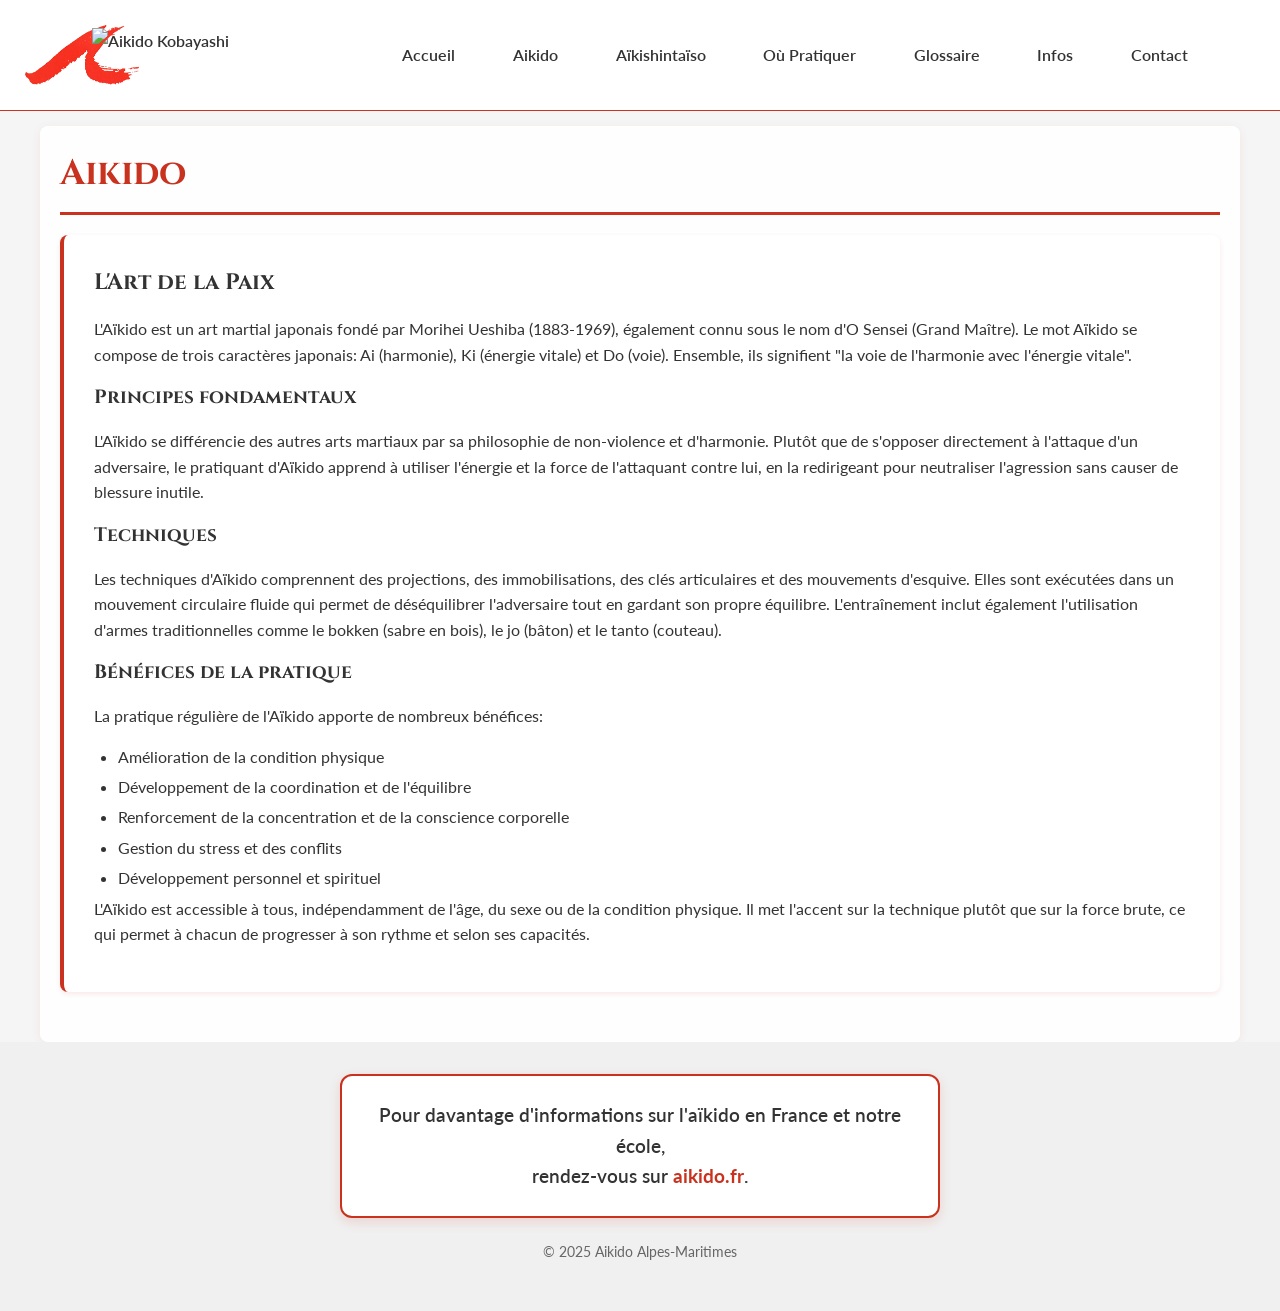
==== commit a14372b0: "update nice" ====
--- a/aikido.html
+++ b/aikido.html
@@ -10,13 +10,19 @@
     <header>
         <nav class="nav-banner">
             <div class="nav-inner">
-              <a href="index.html" class="nav-link">Accueil</a>
-              <a href="aikido.html" class="nav-link">Aikido</a>
-              <a href="aikishintaiso.html" class="nav-link">Aïkishintaïso</a>
-              <a href="ou-pratiquer.html" class="nav-link">Où Pratiquer</a>
-              <a href="glossaire.html" class="nav-link">Glossaire</a>
-              <a href="informations-complementaires.html" class="nav-link">Infos</a>
-              <a href="contact.html" class="nav-link">Contact</a>
+              <a href="index.html" class="nav-logo-link">
+                <img src="images/Logo-KAKKHR_200.png" alt="Aikido Kobayashi" class="nav-logo">
+              </a>
+              <button class="nav-menu-btn" aria-expanded="false" aria-controls="nav-links">Menu</button>
+              <div class="nav-links" id="nav-links">
+                <a href="index.html" class="nav-link">Accueil</a>
+                <a href="aikido.html" class="nav-link">Aikido</a>
+                <a href="aikishintaiso.html" class="nav-link">Aïkishintaïso</a>
+                <a href="ou-pratiquer.html" class="nav-link">Où Pratiquer</a>
+                <a href="glossaire.html" class="nav-link">Glossaire</a>
+                <a href="informations-complementaires.html" class="nav-link">Infos</a>
+                <a href="contact.html" class="nav-link">Contact</a>
+              </div>
             </div>
           </nav>
       </header>
@@ -49,7 +55,8 @@
             <a href="https://www.aikido.fr" target="_blank" rel="noopener">aikido.fr</a>.
           </p>
         </div>
-        <p class="footer-copy">&copy; 2025 Aikido Alpes-Maritimes – Tous droits réservés</p>
+        <p class="footer-copy">&copy; 2025 Aikido Alpes-Maritimes</p>
       </footer>
+    <script src="script.js"></script>
 </body>
 </html>
--- a/style.css
+++ b/style.css
@@ -1,8 +1,14 @@
+@import url('https://fonts.googleapis.com/css2?family=Cinzel:wght@400;600;700&family=Lato:ital,wght@0,300;0,400;0,700;1,400&display=swap');
+
 * {
     margin: 0;
     padding: 0;
     box-sizing: border-box;
-    font-family: 'Lato', 'Cinzel', Arial, sans-serif;
+    font-family: 'Lato', Arial, sans-serif;
+}
+
+h1, h2, h3, h4, .logo {
+    font-family: 'Cinzel', Georgia, serif;
 }
 
 .nav-banner {
@@ -15,12 +21,33 @@
 
 .nav-inner {
     display: flex;
-    flex-wrap: wrap;
-    justify-content: center;
+    align-items: center;
+    justify-content: space-between;
     gap: 1rem;
     max-width: 1200px;
     margin: 0 auto;
-    padding: 0 1rem;
+    padding: 0 1.5rem;
+}
+
+.nav-logo-link {
+    display: flex;
+    align-items: center;
+    flex-shrink: 0;
+}
+
+.nav-logo {
+    height: 54px;
+    width: auto;
+    display: block;
+}
+
+.nav-links {
+    display: flex;
+    flex-wrap: wrap;
+    justify-content: flex-end;
+    align-items: center;
+    gap: 0.1rem;
+    flex: 1;
 }
 
 body {
@@ -79,14 +106,7 @@
 }
 
 nav {
-    display: flex;
-    flex-wrap: wrap;
-    justify-content: center;
-    background-color: transparent;
-    padding: 5px;
-    margin: 0 auto;
-    width: 100%;
-    max-width: 800px;
+    width: 100%;
 }
 
 nav a {
@@ -303,6 +323,34 @@
     font-size: 0.95rem;
 }
 
+/* Dojo filter buttons */
+.dojo-filter {
+    display: flex;
+    flex-wrap: wrap;
+    gap: 0.75rem;
+    margin-bottom: 1.75rem;
+}
+
+.filter-btn {
+    background: #fff;
+    border: 2px solid #c8321e;
+    color: #c8321e;
+    padding: 8px 22px;
+    font-size: 0.95rem;
+    font-weight: 700;
+    font-family: 'Lato', Arial, sans-serif;
+    cursor: pointer;
+    border-radius: 4px;
+    transition: background 0.2s, color 0.2s;
+    letter-spacing: 0.03em;
+}
+
+.filter-btn:hover,
+.filter-btn.active {
+    background: #c8321e;
+    color: #fff;
+}
+
 /* Dojo Cards Styles */
 .dojo-list {
     display: flex;
@@ -358,6 +406,58 @@
     margin-bottom: 8px;
 }
 
+/* Mobile nav menu button — hidden on desktop */
+.nav-menu-btn {
+    display: none;
+    background: none;
+    border: 1.5px solid #c8321e;
+    color: #c8321e;
+    padding: 7px 18px;
+    font-size: 0.95rem;
+    font-weight: 700;
+    font-family: 'Lato', Arial, sans-serif;
+    letter-spacing: 0.05em;
+    cursor: pointer;
+    border-radius: 4px;
+    transition: background 0.2s, color 0.2s;
+}
+.nav-menu-btn:hover {
+    background-color: #c8321e;
+    color: #fff;
+}
+
+/* Mobile nav: dropdown */
+@media (max-width: 599px) {
+    .nav-banner { background-image: none; padding: 0.4rem 0; }
+    .nav-logo-link { display: none; }
+    .nav-inner {
+        flex-direction: column;
+        align-items: center;
+        padding: 0.4rem 1rem;
+        gap: 0;
+    }
+    .nav-menu-btn { display: block; }
+    .nav-links {
+        display: none;
+        flex-direction: column;
+        align-items: center;
+        width: 100%;
+        gap: 0;
+        padding: 0.5rem 0;
+        border-top: 1px solid #eee;
+        margin-top: 0.5rem;
+    }
+    .nav-links.open { display: flex; }
+    nav a {
+        padding: 10px 16px;
+        font-size: 1rem;
+        width: 100%;
+        text-align: center;
+        border-bottom: 1px solid #f0f0f0;
+    }
+    nav a:last-child { border-bottom: none; }
+}
+
 /* Media Queries */
 @media (min-width: 480px) {
     .logo {
@@ -423,6 +523,12 @@
         flex: 0 0 calc(33.333% - 14px);
         max-width: calc(33.333% - 14px);
         margin: 0;
+    }
+
+    /* Center the last card when it sits alone in its row */
+    .dojo-card--placeholder:last-child {
+        margin-left: auto;
+        margin-right: auto;
     }
 }
 
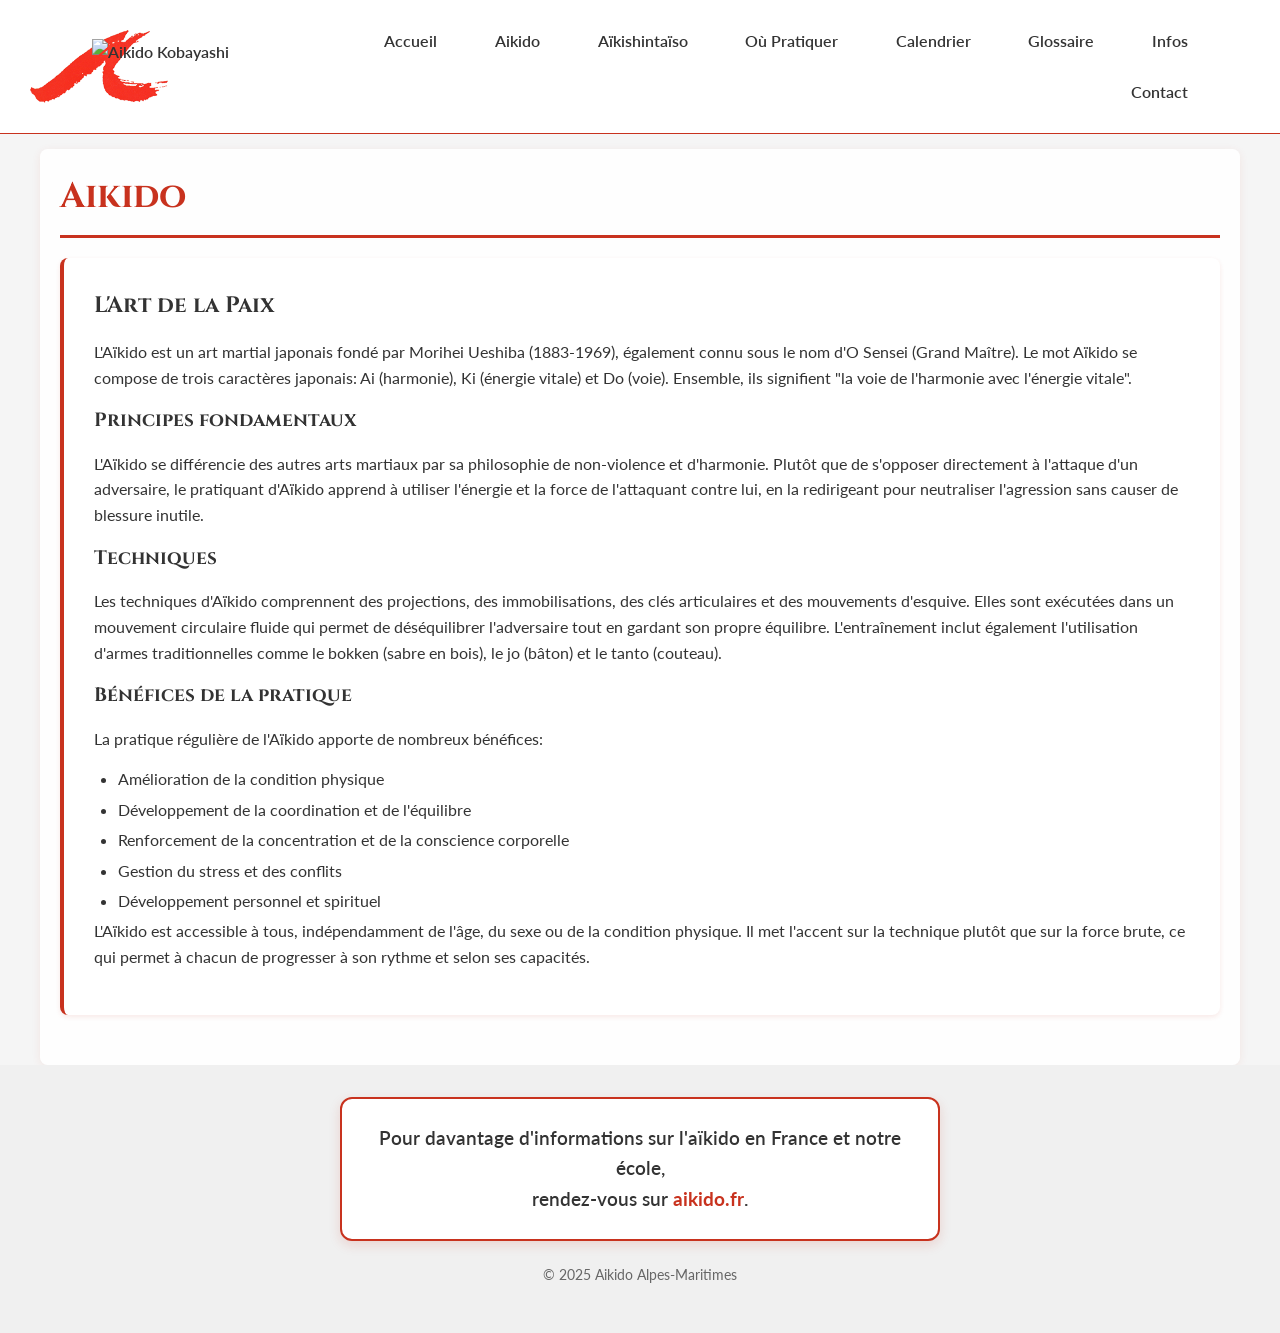
==== commit f10e3b8f: "Calendar added." ====
--- a/aikido.html
+++ b/aikido.html
@@ -19,6 +19,7 @@
                 <a href="aikido.html" class="nav-link">Aikido</a>
                 <a href="aikishintaiso.html" class="nav-link">Aïkishintaïso</a>
                 <a href="ou-pratiquer.html" class="nav-link">Où Pratiquer</a>
+                <a href="calendrier.html" class="nav-link">Calendrier</a>
                 <a href="glossaire.html" class="nav-link">Glossaire</a>
                 <a href="informations-complementaires.html" class="nav-link">Infos</a>
                 <a href="contact.html" class="nav-link">Contact</a>
